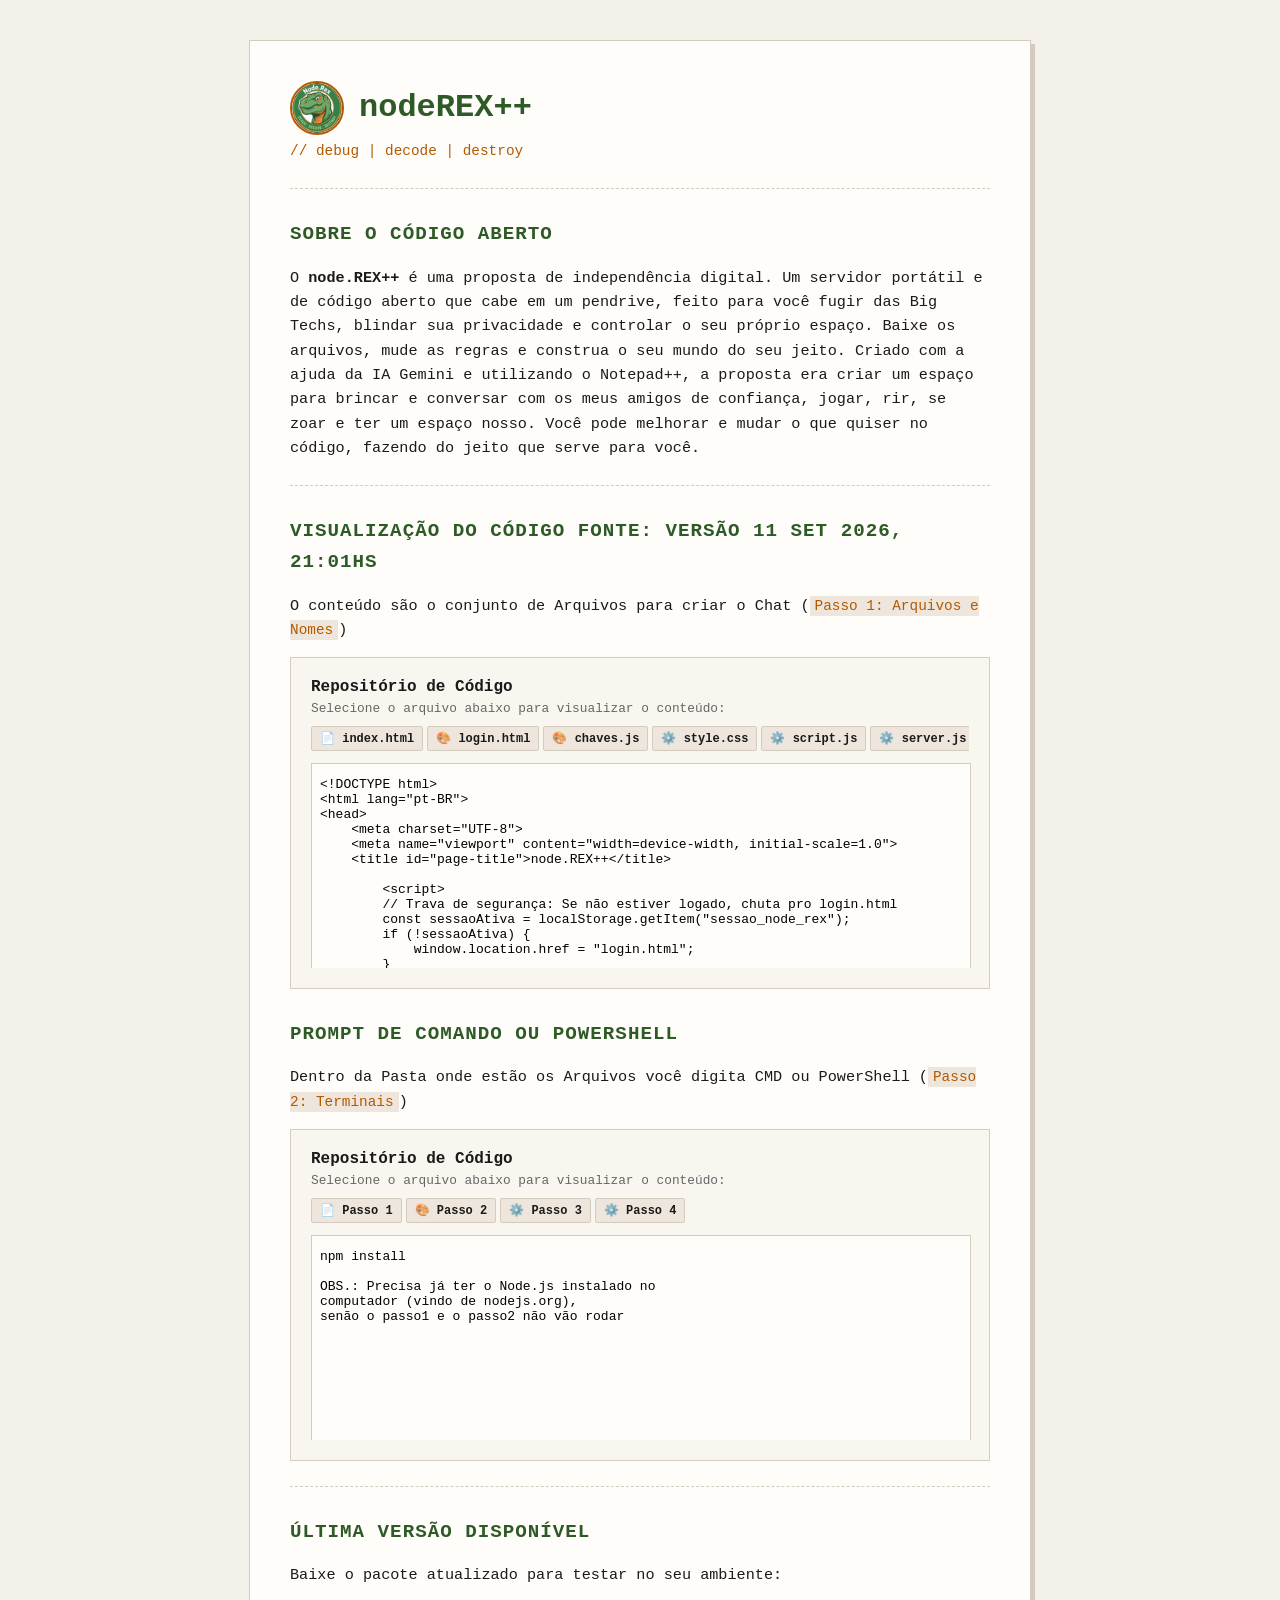
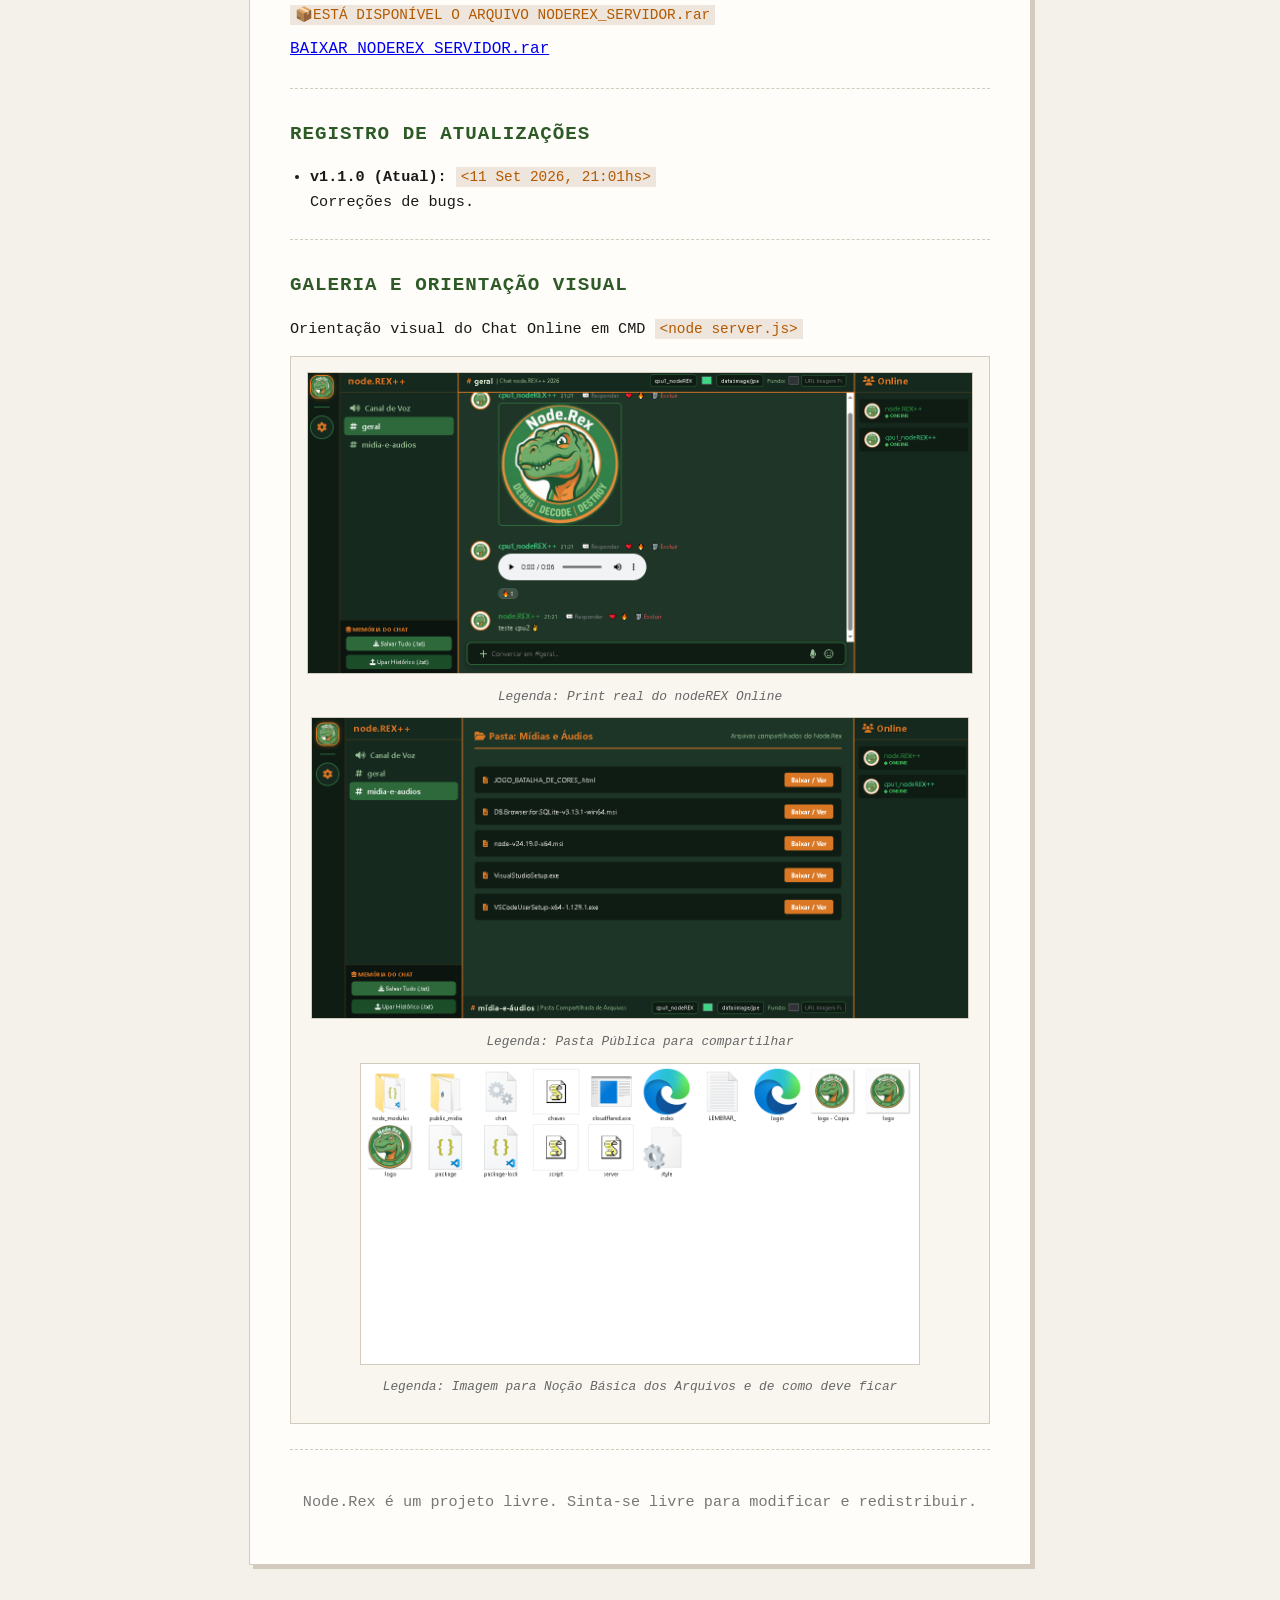
==== index.html @ f1167471 "Add files via upload" ====
<!DOCTYPE html>
<html lang="pt-BR">
<head>
    <meta charset="UTF-8">
    <meta name="viewport" content="width=device-width, initial-scale=1.0">
    <title>nodeREX++</title>
    <link rel="stylesheet" href="style.css">
</head>
<body>

    <div class="container">
        
        <!-- CABEÇALHO RÚSTICO -->
        <header>
            <div class="logo-area">
                <img src="logo.png" alt="Node.Rex Logo" class="logo-mini">
                <h1>nodeREX++</h1>
            </div>
            <p class="tagline">// debug | decode | destroy</p>
        </header>

        <hr>

        <!-- SEÇÃO: SOBRE O PROJETO -->
        <section>
            <h2>Sobre o Código Aberto</h2>
            <p>
			
			O <strong>node.REX++</strong> é uma proposta de independência digital. Um servidor portátil e de código aberto que cabe em um pendrive, 
			feito para você fugir das Big Techs, blindar sua privacidade e controlar o seu próprio espaço. Baixe os arquivos, mude as regras e construa o 
			seu mundo do seu jeito. Criado com a ajuda da IA Gemini e utilizando o Notepad++, a proposta era criar um espaço para brincar e conversar com os 
			meus amigos de confiança, jogar, rir, se zoar e ter um espaço nosso. Você pode melhorar e mudar o que quiser no código, fazendo do jeito que serve 
			para você.
			
            </p>
        </section>

        <hr>

        <!-- NOVO ESPAÇO: CHAMANDO O ARQUIVO SEPARADO DE CÓDIGO -->
        <section>
            <h2>Visualização do Código Fonte: Versão 11 Set 2026, 21:01hs</h2>
            <p>O conteúdo são o conjunto de Arquivos para criar o Chat (<code>Passo 1: Arquivos e Nomes</code>) </p>
            
            <div class="caixa-iframe-container">
                <iframe src="conteudo-codigo.html" title="Códigos do Projeto" class="iframe-codigo"></iframe>
            </div>
        </section>
		
		<section>
            <h2>Prompt de Comando ou PowerShell</h2>
            <p>Dentro da Pasta onde estão os Arquivos você digita CMD ou PowerShell (<code>Passo 2: Terminais</code>) </p>
            
            <div class="caixa-iframe-container">
                <iframe src="prompt-cmd.html" title="Códigos do Projeto" class="iframe-codigo"></iframe>
            </div>
        </section>

        <hr>

        <!-- SEÇÃO: DOWNLOAD DA VERSÃO MAIS RECENTE -->
        <section class="box-download">
            <h2>Última Versão Disponível</h2>
            <p>Baixe o pacote atualizado para testar no seu ambiente:</p>
            <p><code>📦ESTÁ DISPONÍVEL O ARQUIVO NODEREX_SERVIDOR.rar</code></p>
            <a href="NODEREX_SERVIDOR.rar" download class="btn- rustic">BAIXAR NODEREX_SERVIDOR.rar</a>
        </section>

        <hr>

        <!-- SEÇÃO: ATUALIZAÇÕES / DIÁRIO -->
        <section>
            <h2>Registro de Atualizações</h2>
            <ul>
                <li><strong>v1.1.0 (Atual):</strong> <code>&lt;11 Set 2026, 21:01hs&gt;</code> 
					<br>Correções de bugs.
				</li>
                
            </ul>
        </section>

        <hr>

        <!-- SEÇÃO: GALERIA EDUCATIVA (VISUALIZAÇÃO DE IMAGENS NA PASTA) -->
        <section>
            <h2>Galeria e Orientação Visual</h2>
            <p>Orientação visual do Chat Online em CMD <code>&lt;node server.js&gt;</code> </p>
            
            <div class="image-box">
                <img src="print1.png" alt="Exemplo visual">
                <p class="legenda">Legenda: Print real do nodeREX Online</p>
				<img src="print2.png" alt="Exemplo visual">
                <p class="legenda">Legenda: Pasta Pública para compartilhar</p>
				<img src="print3.png" alt="Exemplo visual">
                <p class="legenda">Legenda: Imagem para Noção Básica dos Arquivos e de como deve ficar</p>
            </div>
        </section>

        <hr>

        <!-- RODAPÉ -->
        <footer>
            <p>Node.Rex é um projeto livre. Sinta-se livre para modificar e redistribuir.</p>
        </footer>

    </div>

</body>
</html>
---- style.css ----
/* --- ESTILO RÚSTICO / MÍNIMO --- */
:root {
    --bg-color: #f4f1ea;        /* Tom de papel antigo / cru */
    --text-color: #1a1a1a;      /* Preto fosco para leitura */
    --accent-green: #2d5a27;    /* Verde inspirado no logo */
    --accent-orange: #b35900;   /* Laranja/terroso inspirado no logo */
    --border-color: #d3cbbd;    /* Linhas pontilhadas ou cinza-terra */
}

body {
    background-color: var(--bg-color);
    color: var(--text-color);
    font-family: monospace, monospace; /* Estilo terminal / código */
    line-height: 1.6;
    margin: 0;
    padding: 40px 20px;
}

.container {
    max-width: 700px;
    margin: 0 auto;
    background: #fffdf9;
    padding: 40px;
    border: 1px solid var(--border-color);
    box-shadow: 4px 4px 0px var(--border-color);
}

header {
    text-align: left;
}

.logo-area {
    display: flex;
    align-items: center;
    gap: 15px;
}

.logo-mini {
    width: 50px;
    height: 50px;
    border-radius: 50%;
    border: 2px solid var(--accent-orange);
    object-fit: cover;
}

h1 {
    font-size: 2rem;
    color: var(--accent-green);
    margin: 0;
}

.tagline {
    font-size: 0.9rem;
    color: var(--accent-orange);
    margin-top: 5px;
}

h2 {
    font-size: 1.2rem;
    color: var(--accent-green);
    margin-top: 30px;
    text-transform: uppercase;
    letter-spacing: 1px;
}

p, li {
    font-size: 0.95rem;
    margin-bottom: 10px;
}

ul {
    padding-left: 20px;
}

hr {
    border: none;
    border-top: 1px dashed var(--border-color);
    margin: 25px 0;
}

code {
    background: #eee6dc;
    padding: 2px 5px;
    font-size: 0.9rem;
    color: var(--accent-orange);
}

/* Botão rústico */
.btn- rustic, a.btn- rustic {
    display: inline-block;
    background-color: var(--accent-green);
    color: #fff;
    padding: 10px 15px;
    text-decoration: none;
    font-weight: bold;
    border: 2px solid #1a1a1a;
    margin-top: 10px;
    box-shadow: 2px 2px 0px #1a1a1a;
}

.btn- rustic:hover {
    background-color: var(--accent-orange);
}

/* Caixa de imagem rústica */
.image-box {
    border: 1px solid var(--border-color);
    padding: 15px;
    background: #f9f6f0;
    text-align: center;
    margin-top: 15px;
}

.image-box img {
    max-width: 100%;
    max-height: 300px;
    border: 1px solid var(--border-color);
    display: block;
    margin: 0 auto 10px auto;
}

.legenda {
    font-size: 0.8rem;
    color: #666;
    font-style: italic;
}

footer {
    text-align: center;
    font-size: 0.8rem;
    color: #777;
    margin-top: 40px;
}

/* --- ESTILO PARA A CAIXA DO ARQUIVO EXTERNO --- */
.caixa-iframe-container {
    margin-top: 15px;
    border: 1px solid var(--border-color);
    background: #f9f6f0;
    padding: 10px;
}

.iframe-codigo {
    width: 100%;
    height: 300px;
    border: none;
    background: transparent;
}
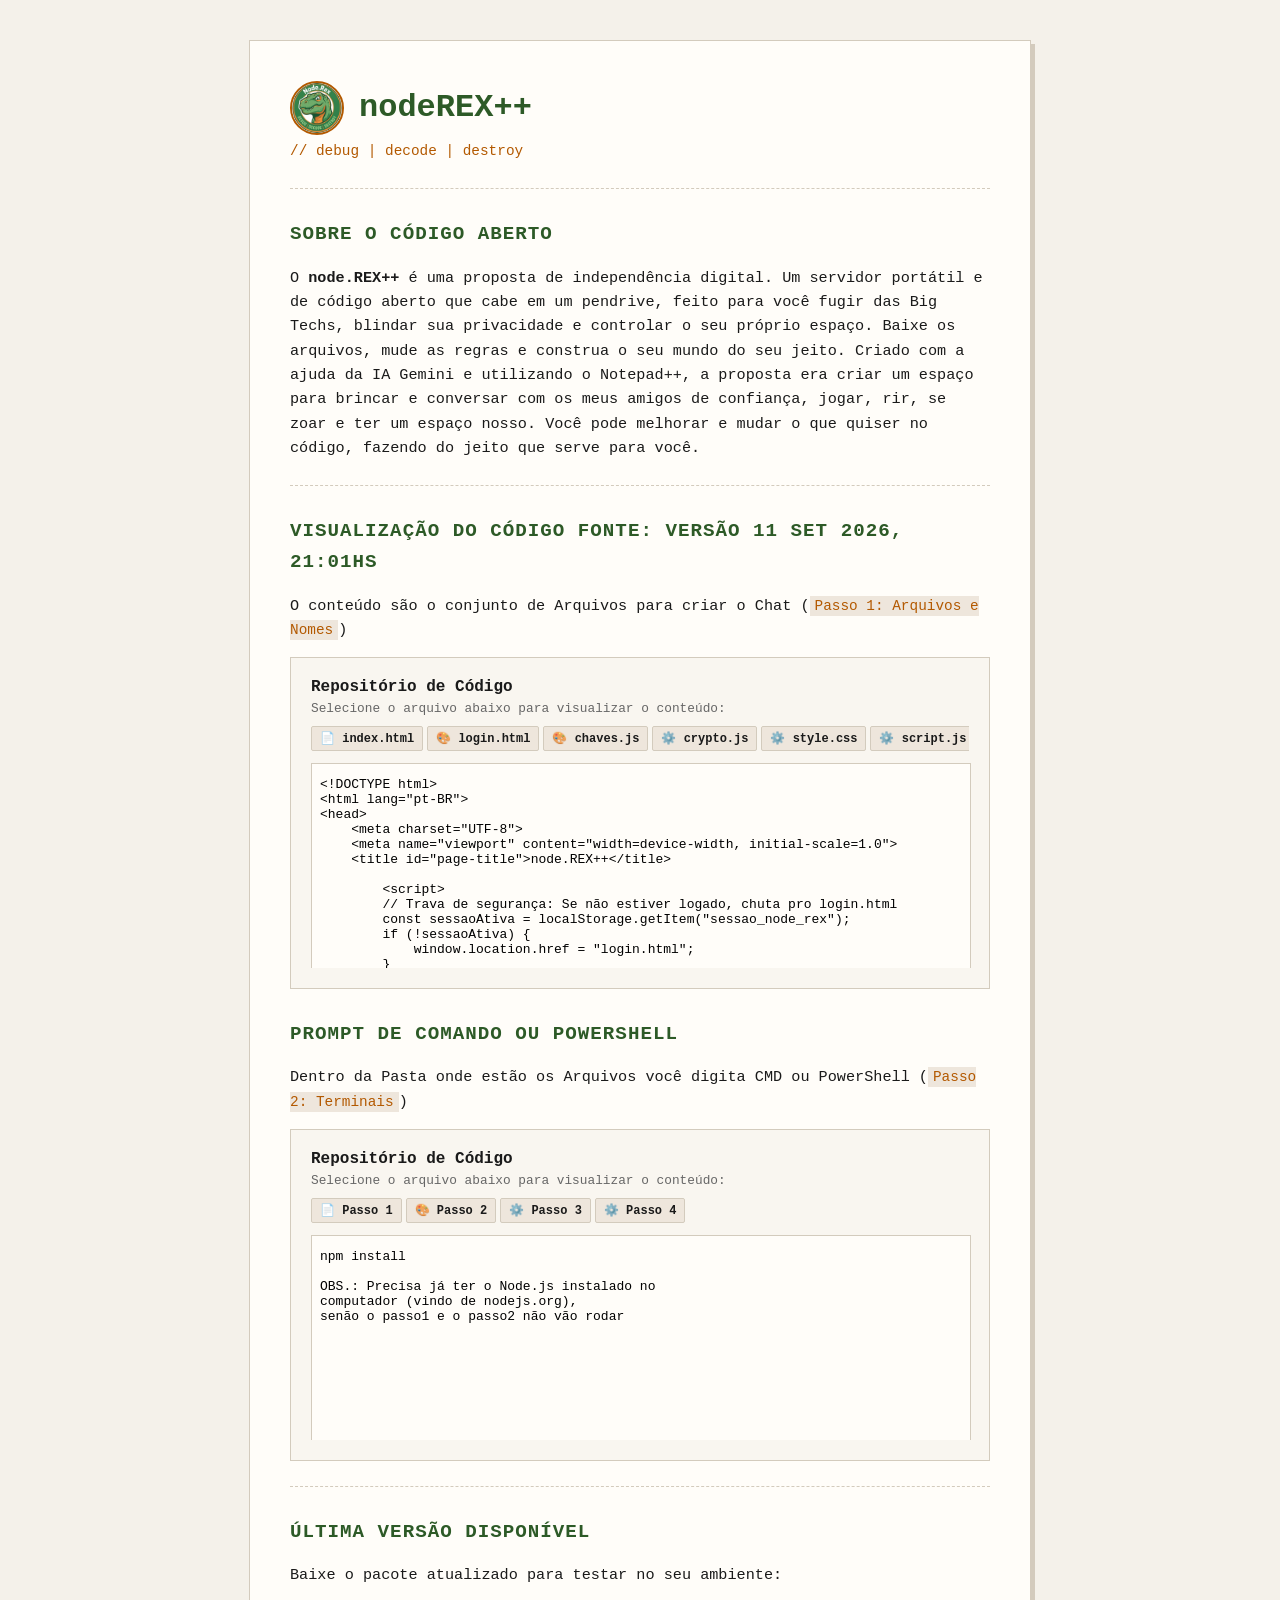
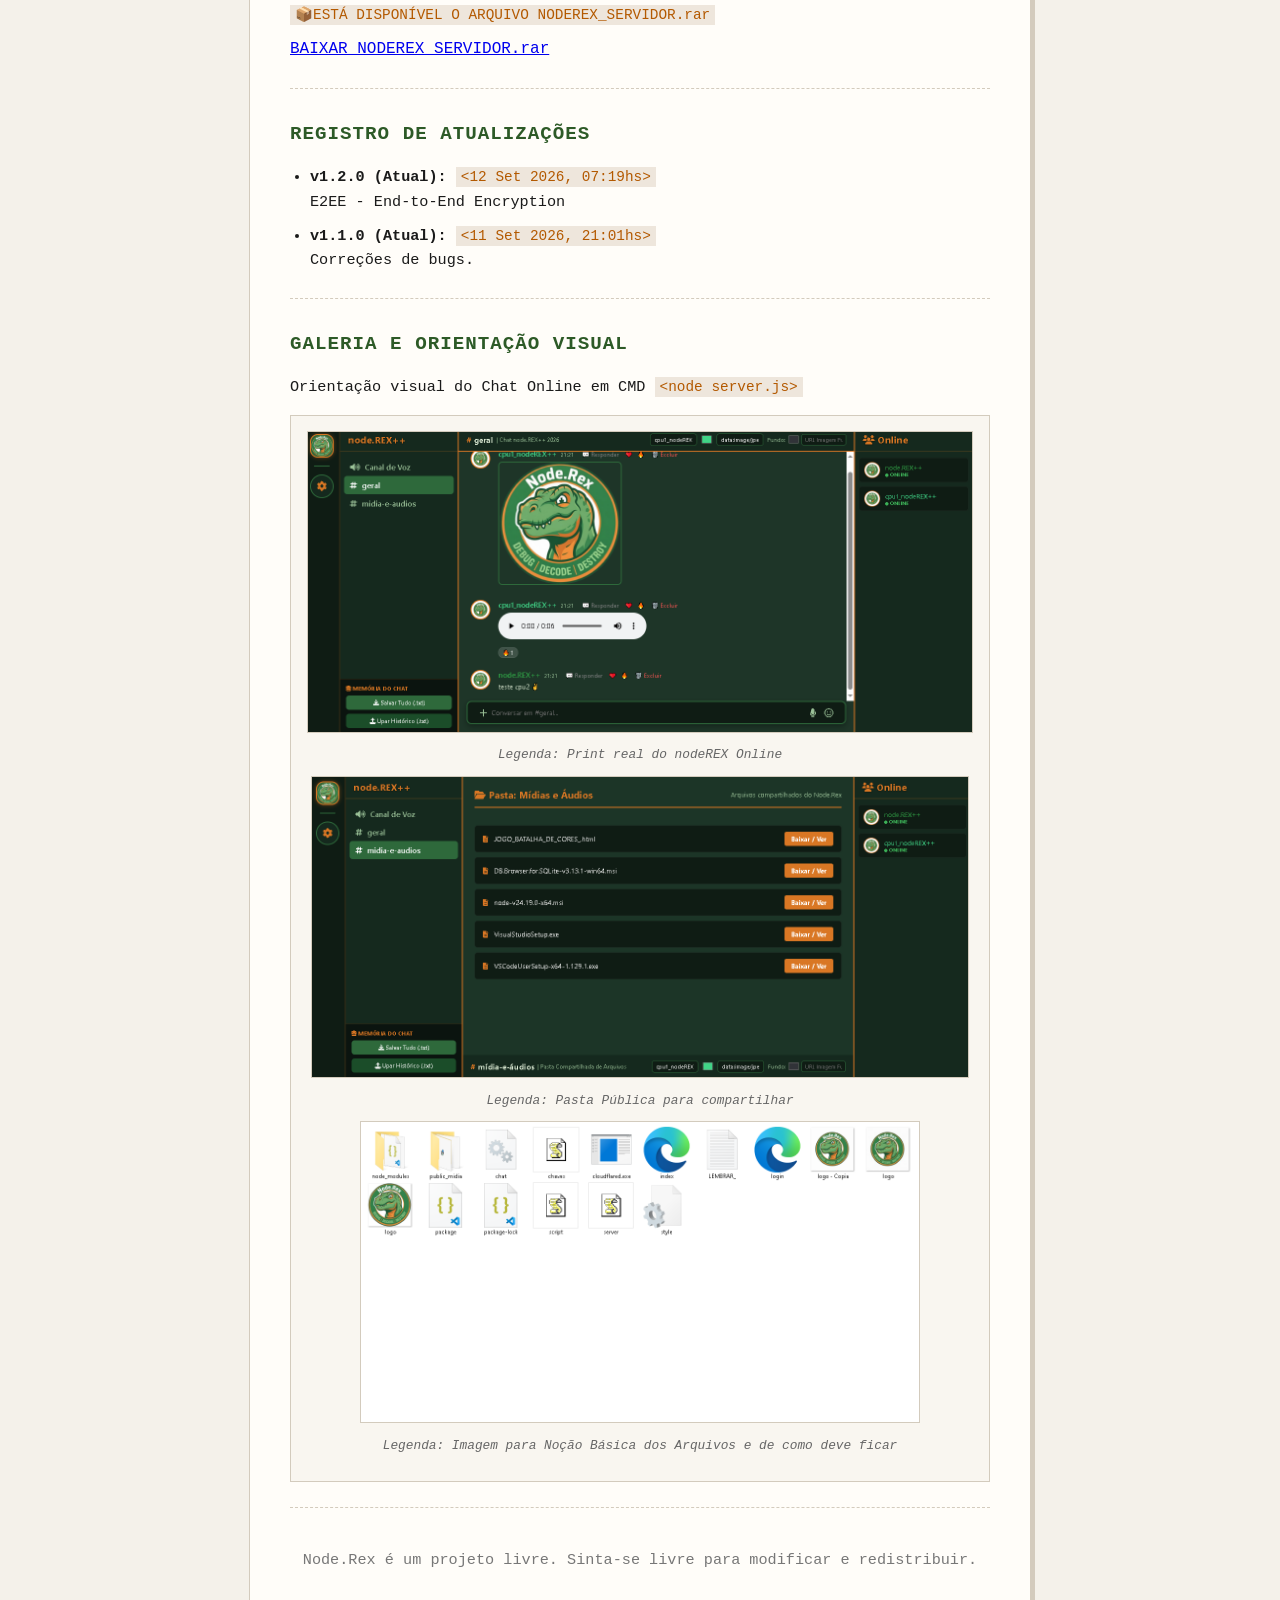
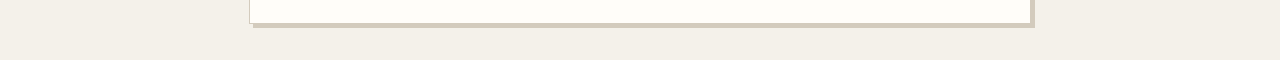
==== commit 22671ad1: "Add files via upload" ====
--- a/index.html
+++ b/index.html
@@ -72,6 +72,10 @@
         <section>
             <h2>Registro de Atualizações</h2>
             <ul>
+				<li><strong>v1.2.0 (Atual):</strong> <code>&lt;12 Set 2026, 07:19hs&gt;</code> 
+					<br>E2EE - End-to-End Encryption
+				</li>
+				
                 <li><strong>v1.1.0 (Atual):</strong> <code>&lt;11 Set 2026, 21:01hs&gt;</code> 
 					<br>Correções de bugs.
 				</li>
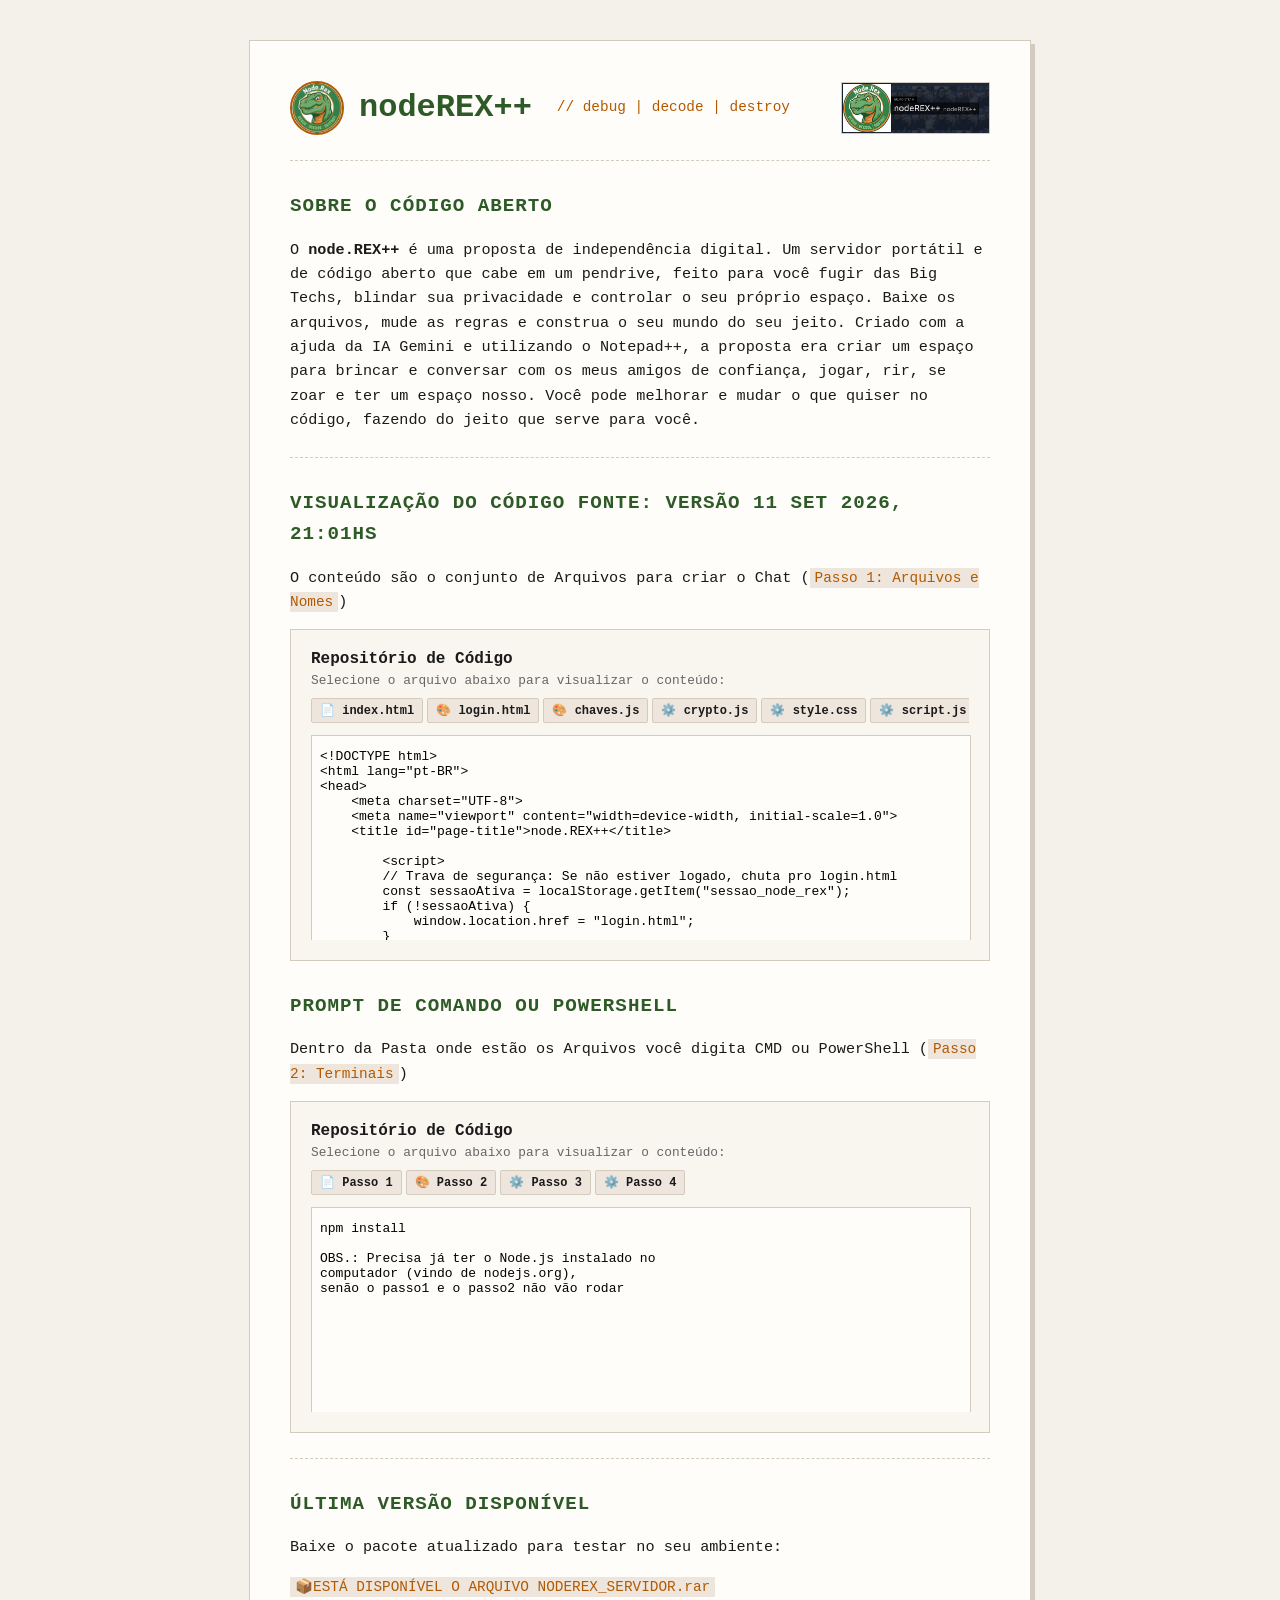
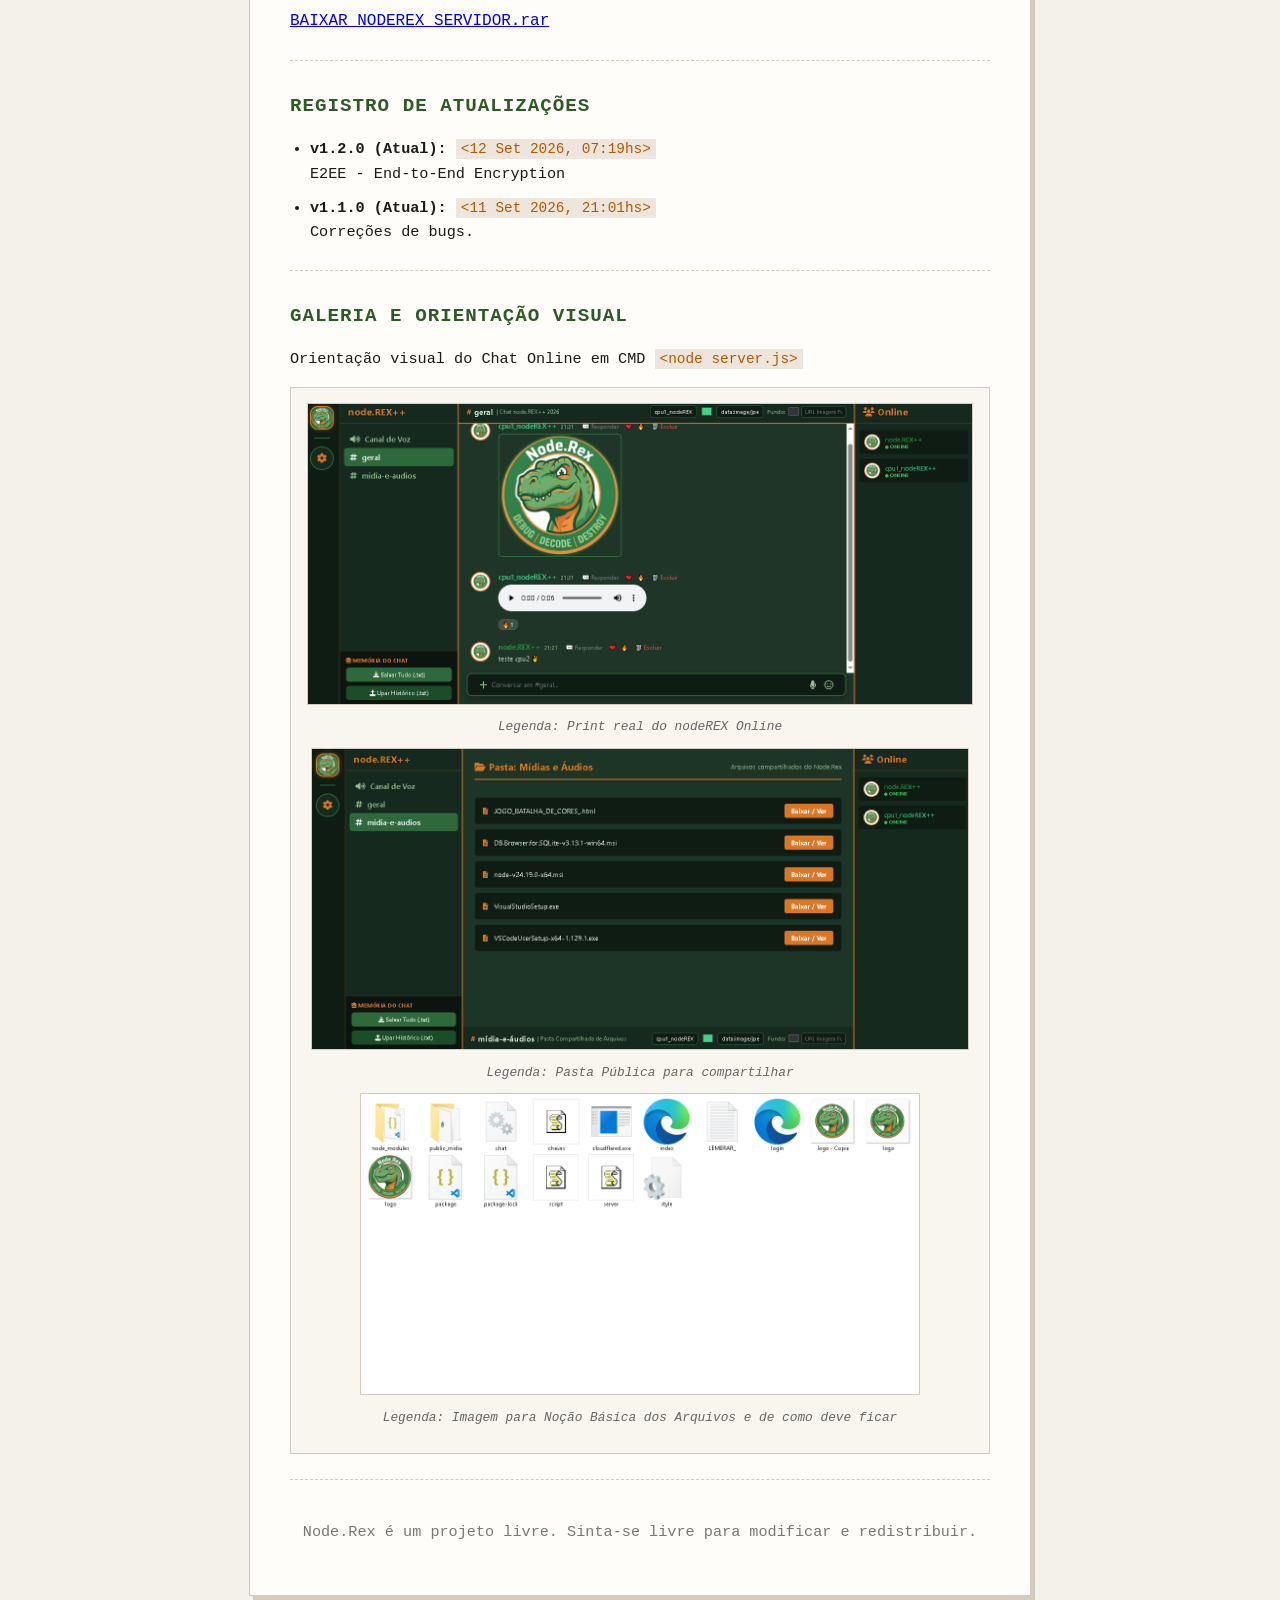
==== commit 484d7866: "Add files via upload" ====
--- a/index.html
+++ b/index.html
@@ -11,12 +11,18 @@
     <div class="container">
         
         <!-- CABEÇALHO RÚSTICO -->
-        <header>
+        <header style="display: flex; justify-content: space-between; align-items: center; flex-wrap: wrap; gap: 10px;">
             <div class="logo-area">
                 <img src="logo.png" alt="Node.Rex Logo" class="logo-mini">
                 <h1>nodeREX++</h1>
+                <p class="tagline" style="margin: 0; margin-left: 10px;">// debug | decode | destroy</p>
             </div>
-            <p class="tagline">// debug | decode | destroy</p>
+            <!-- Imagem clicável da Steam alinhada à direita -->
+            <div>
+                <a href="https://steamcommunity.com/groups/nodeREX" target="_blank">
+                    <img src="comunidadeSteam.png" alt="Grupo Steam" style="height: 50px; border: 1px solid var(--border-color); display: block;">
+                </a>
+            </div>
         </header>
 
         <hr>
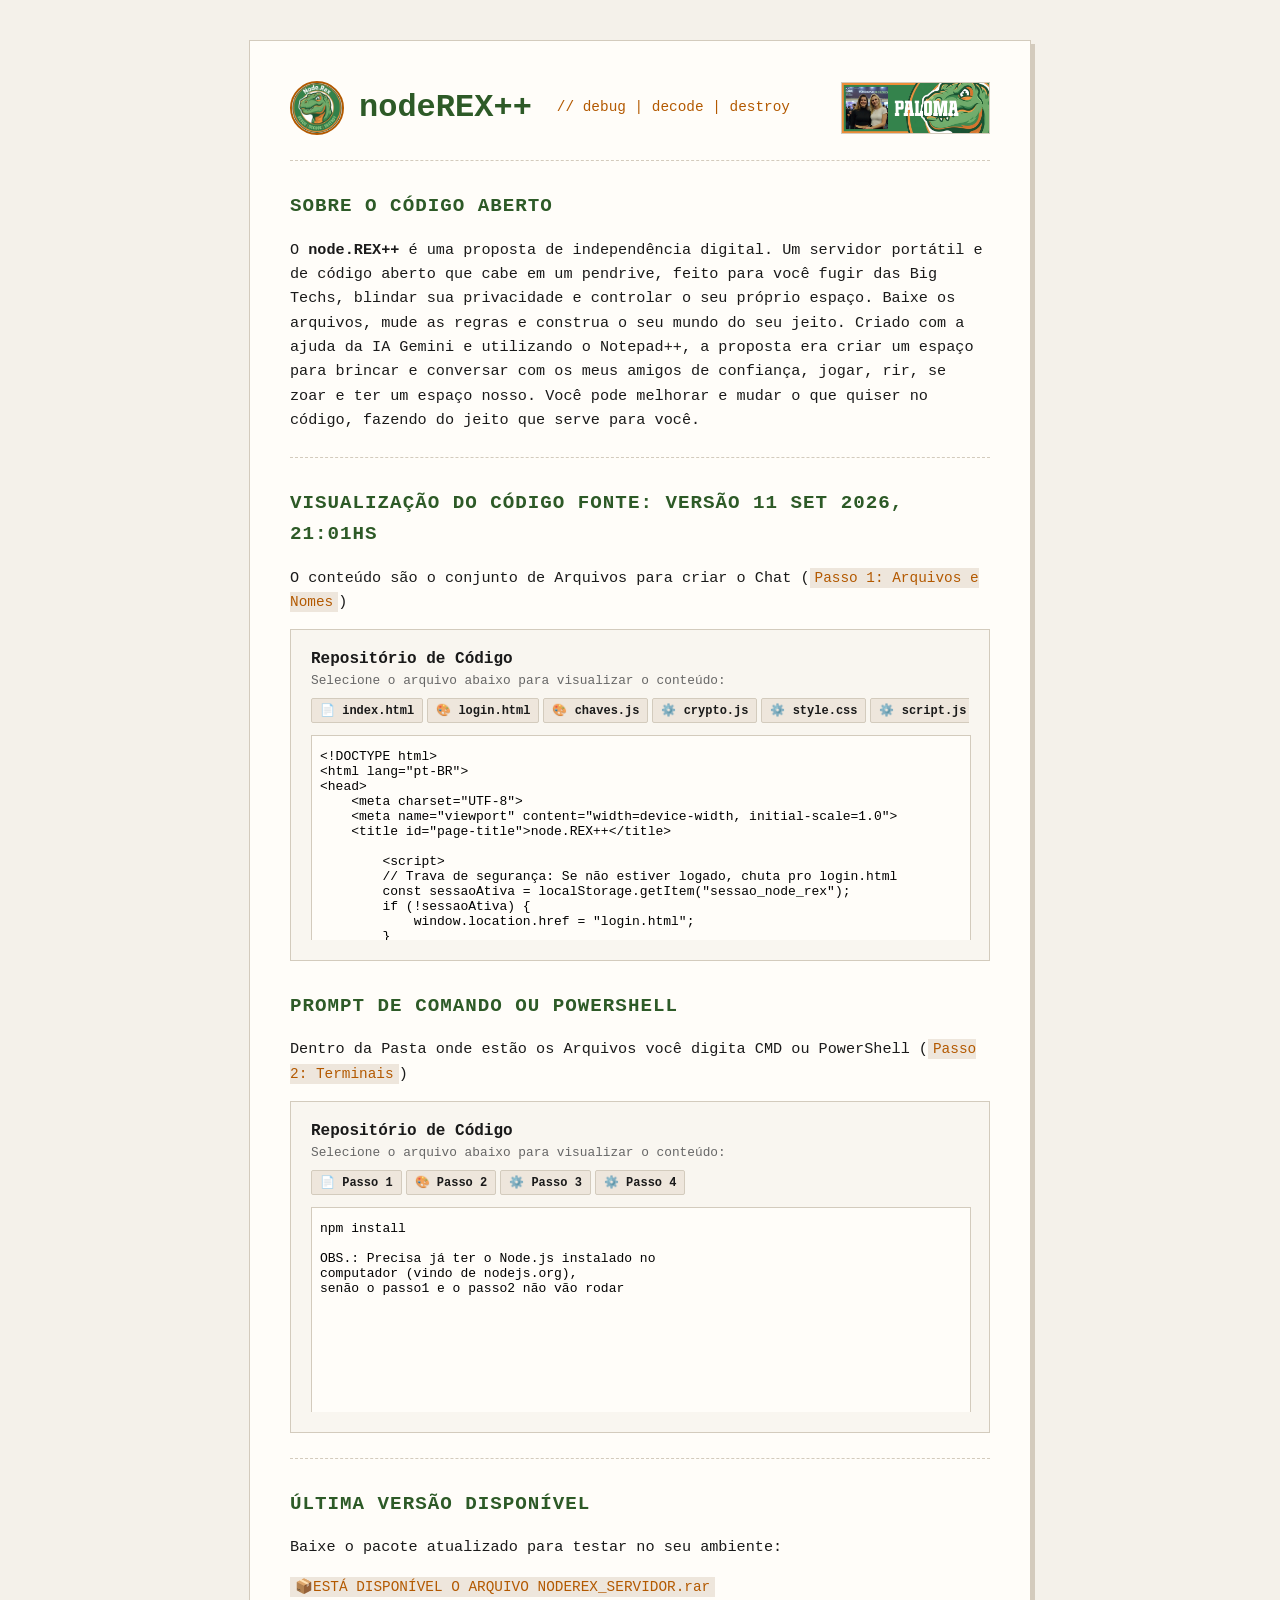
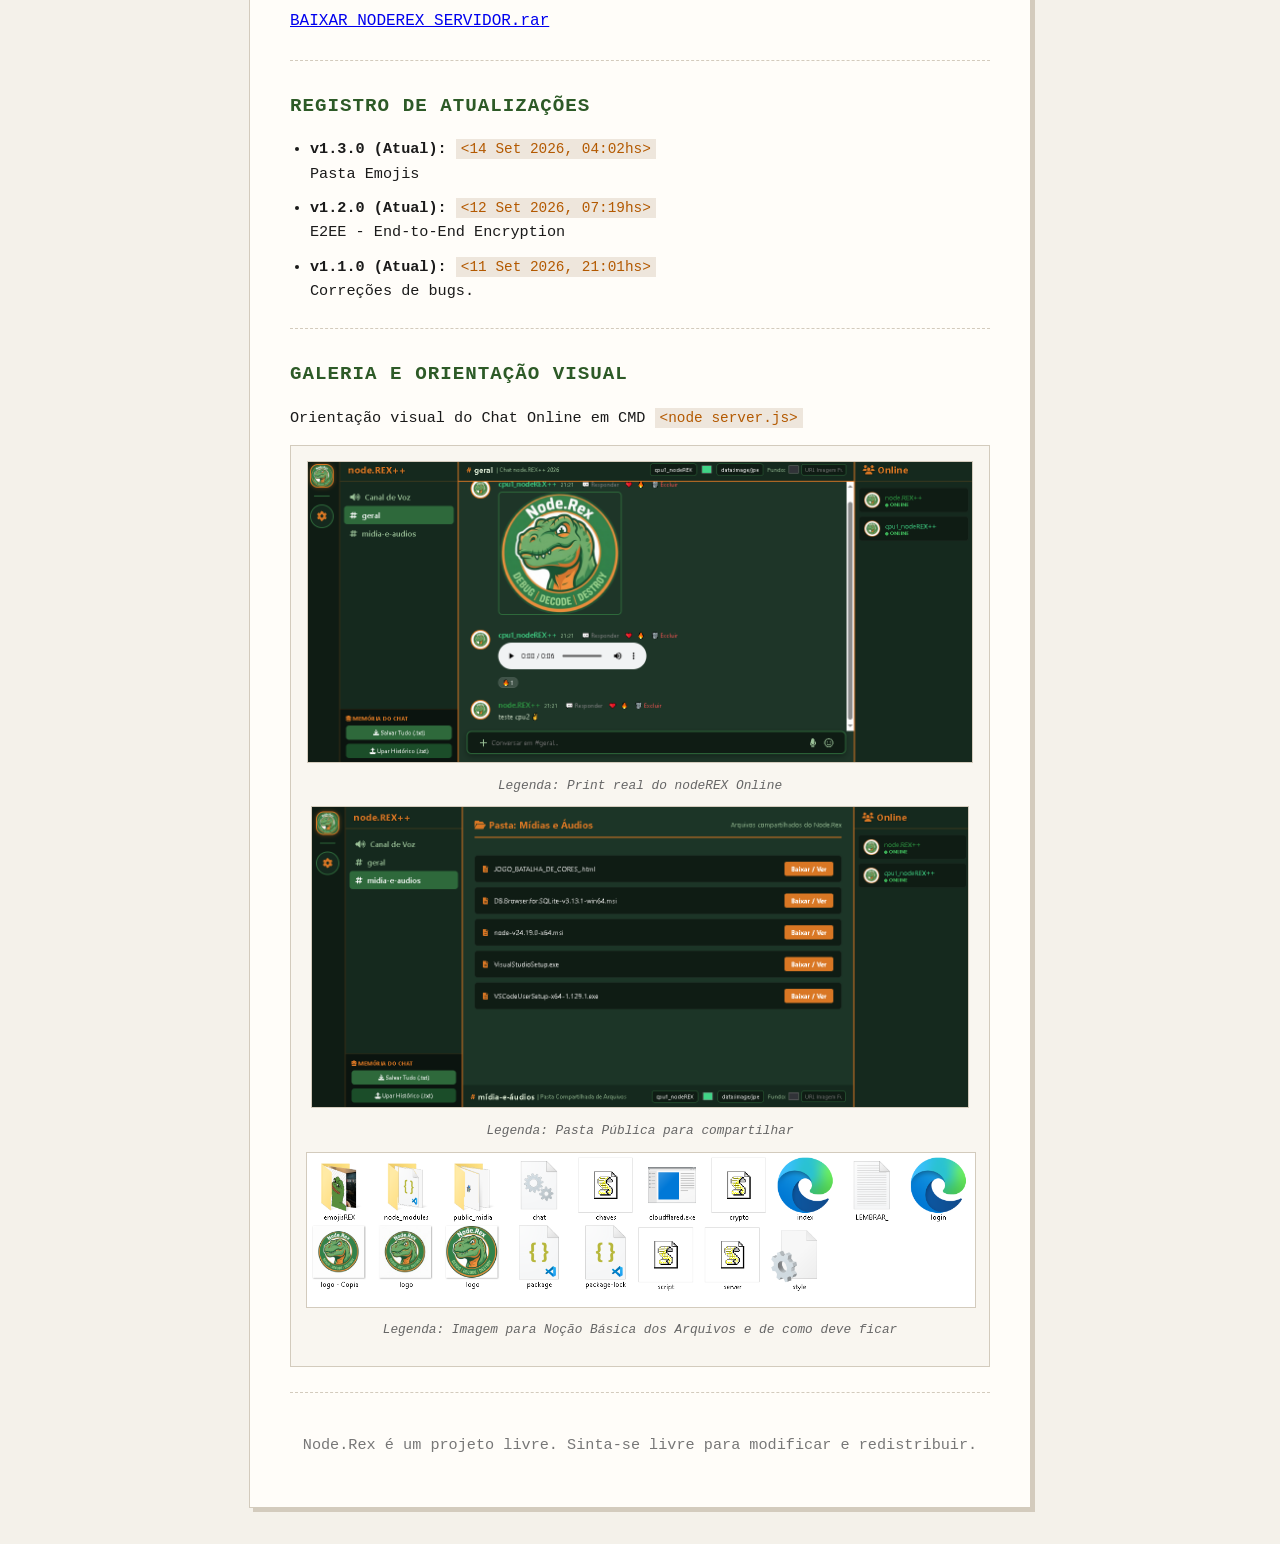
==== commit fc1c6b6c: "Add files via upload" ====
--- a/index.html
+++ b/index.html
@@ -19,7 +19,7 @@
             </div>
             <!-- Imagem clicável da Steam alinhada à direita -->
             <div>
-                <a href="https://steamcommunity.com/groups/nodeREX" target="_blank">
+                <a href="https://steamcommunity.com/id/avyrag/" target="_blank">
                     <img src="comunidadeSteam.png" alt="Grupo Steam" style="height: 50px; border: 1px solid var(--border-color); display: block;">
                 </a>
             </div>
@@ -78,6 +78,10 @@
         <section>
             <h2>Registro de Atualizações</h2>
             <ul>
+				<li><strong>v1.3.0 (Atual):</strong> <code>&lt;14 Set 2026, 04:02hs&gt;</code> 
+					<br>Pasta Emojis
+				</li>
+				
 				<li><strong>v1.2.0 (Atual):</strong> <code>&lt;12 Set 2026, 07:19hs&gt;</code> 
 					<br>E2EE - End-to-End Encryption
 				</li>
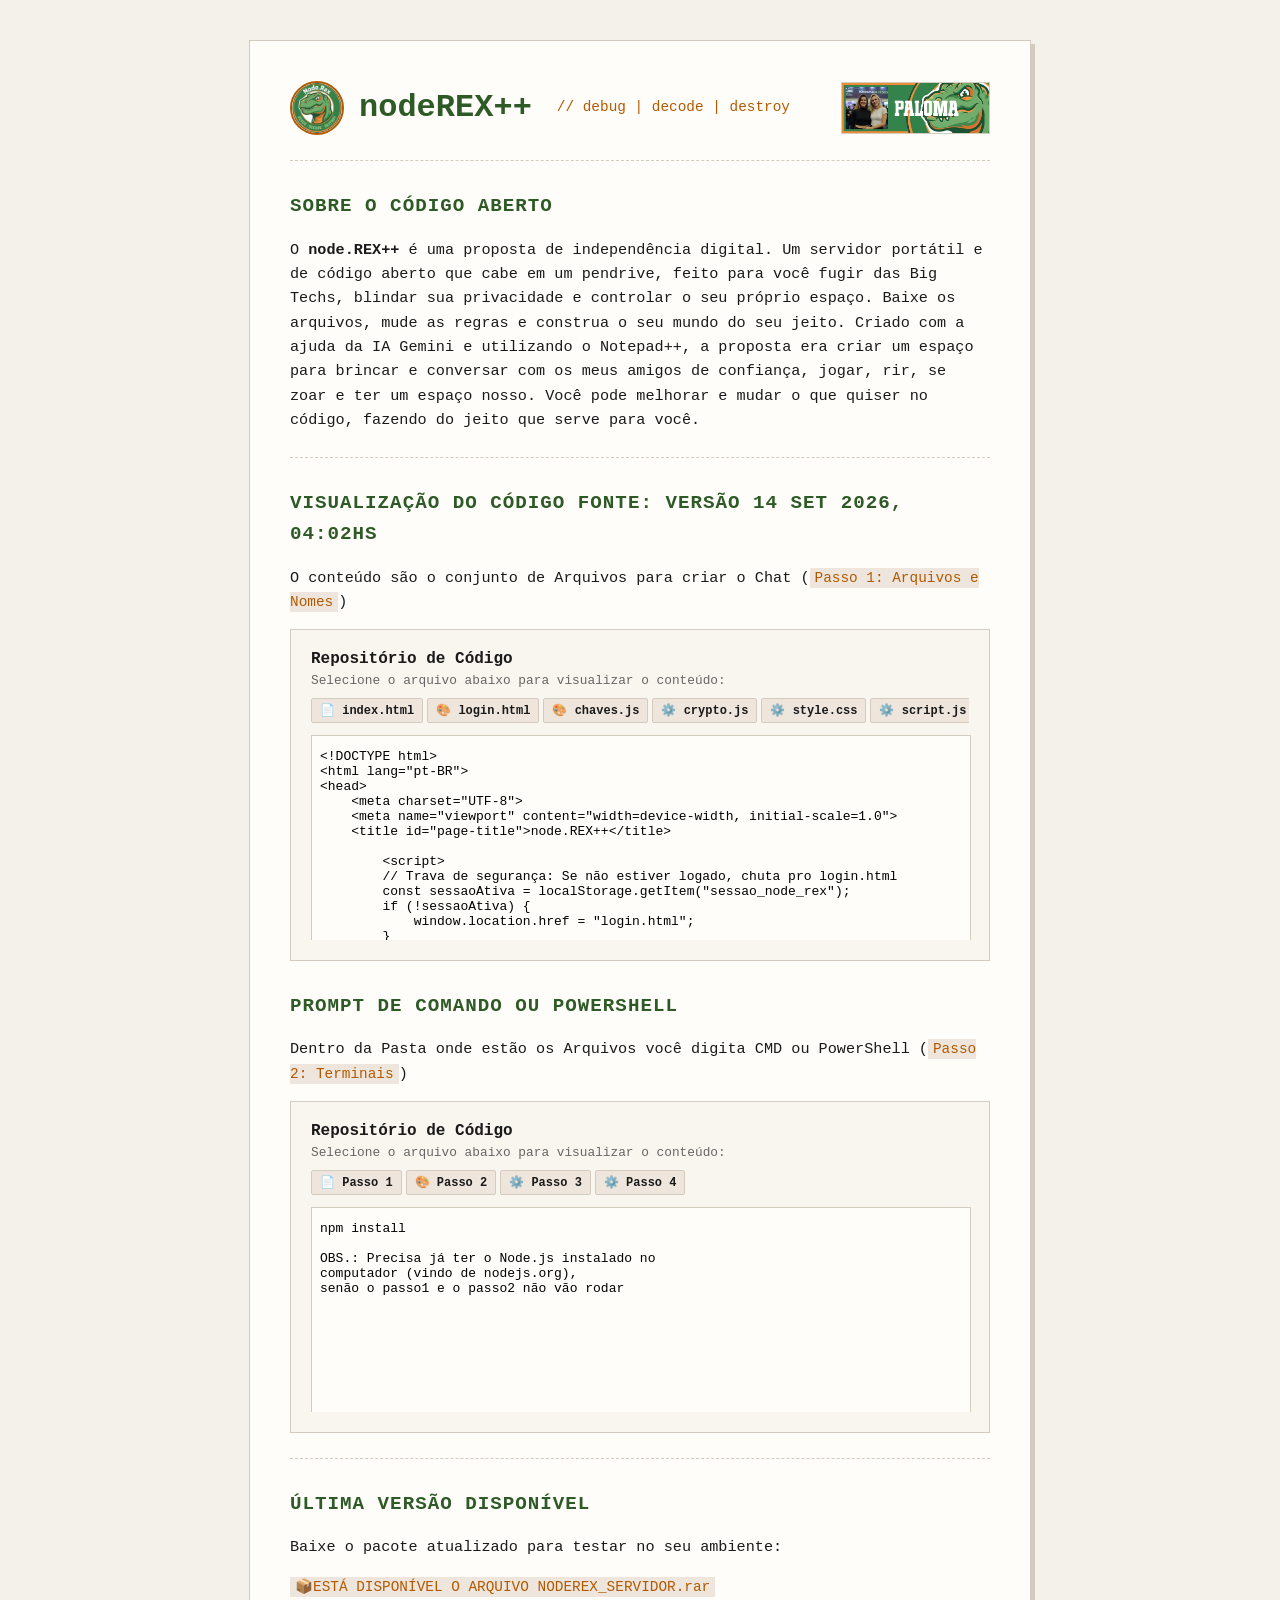
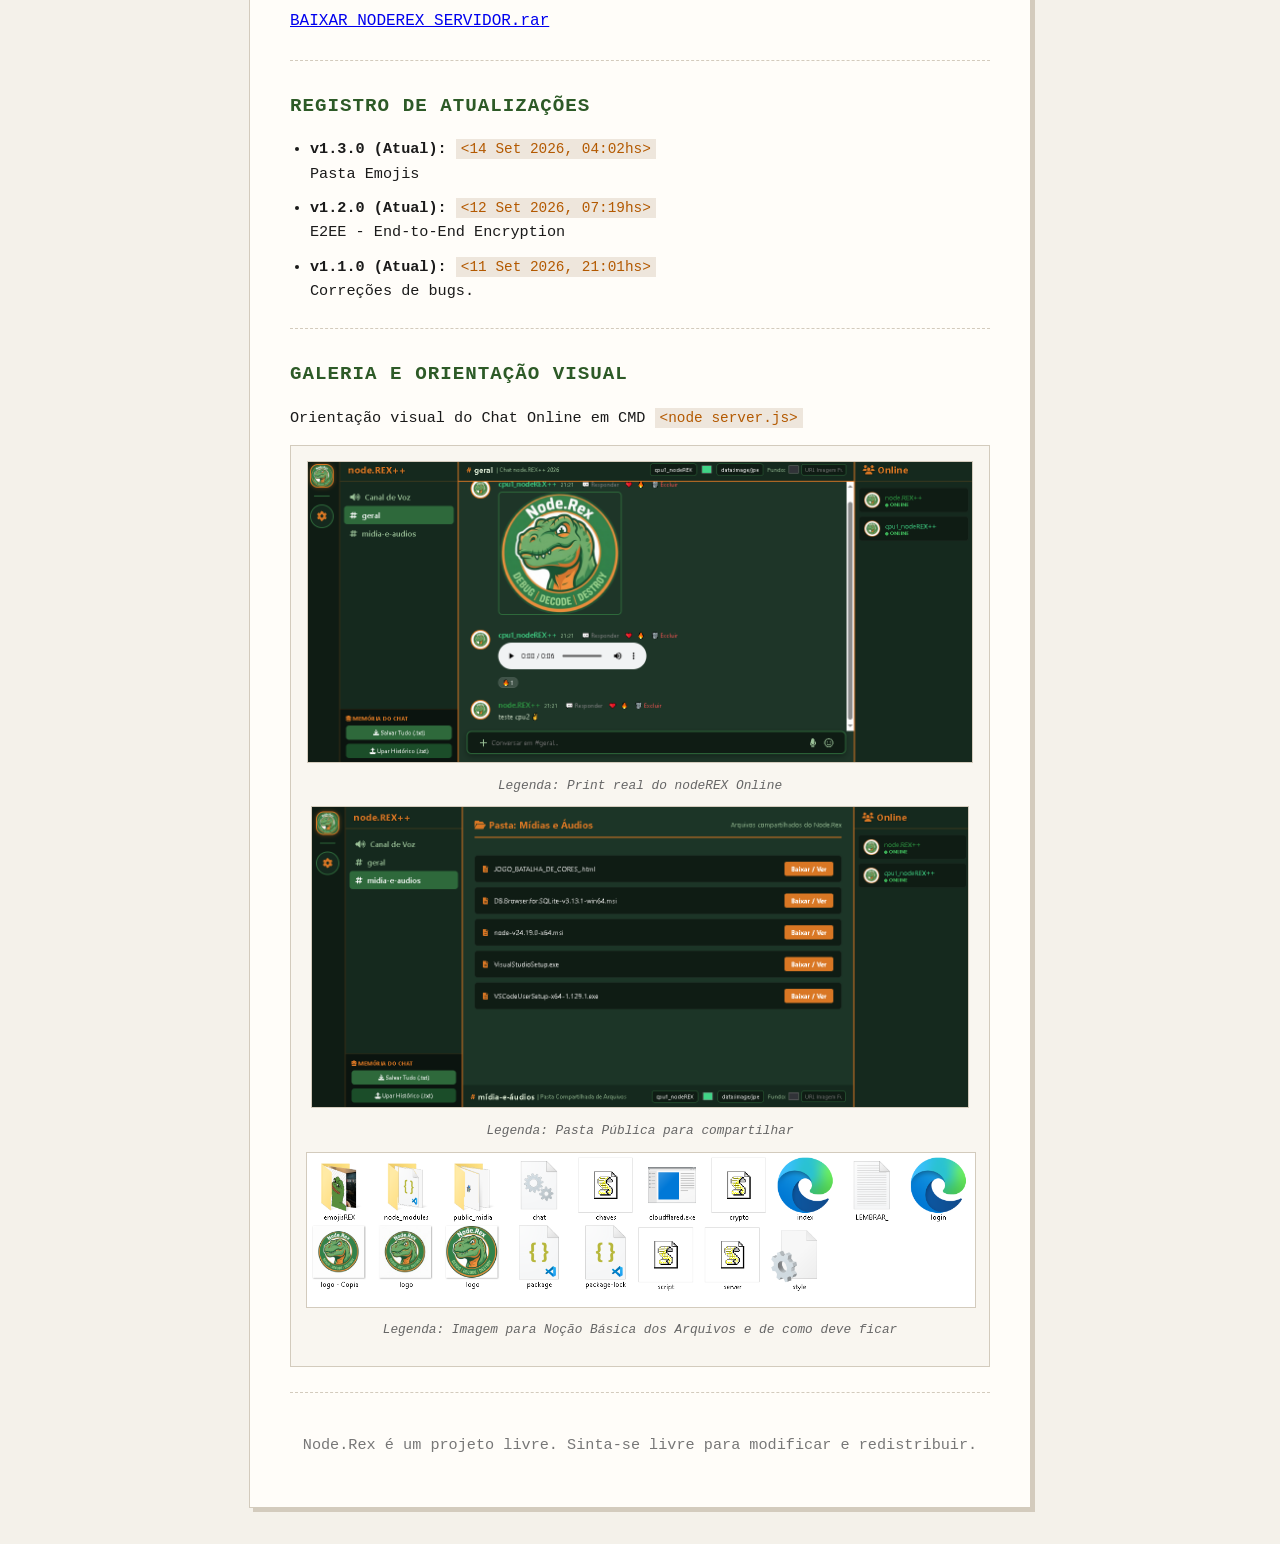
==== commit 2621c8bf: "Add files via upload" ====
--- a/index.html
+++ b/index.html
@@ -45,7 +45,7 @@
 
         <!-- NOVO ESPAÇO: CHAMANDO O ARQUIVO SEPARADO DE CÓDIGO -->
         <section>
-            <h2>Visualização do Código Fonte: Versão 11 Set 2026, 21:01hs</h2>
+            <h2>Visualização do Código Fonte: Versão 14 Set 2026, 04:02hs</h2>
             <p>O conteúdo são o conjunto de Arquivos para criar o Chat (<code>Passo 1: Arquivos e Nomes</code>) </p>
             
             <div class="caixa-iframe-container">
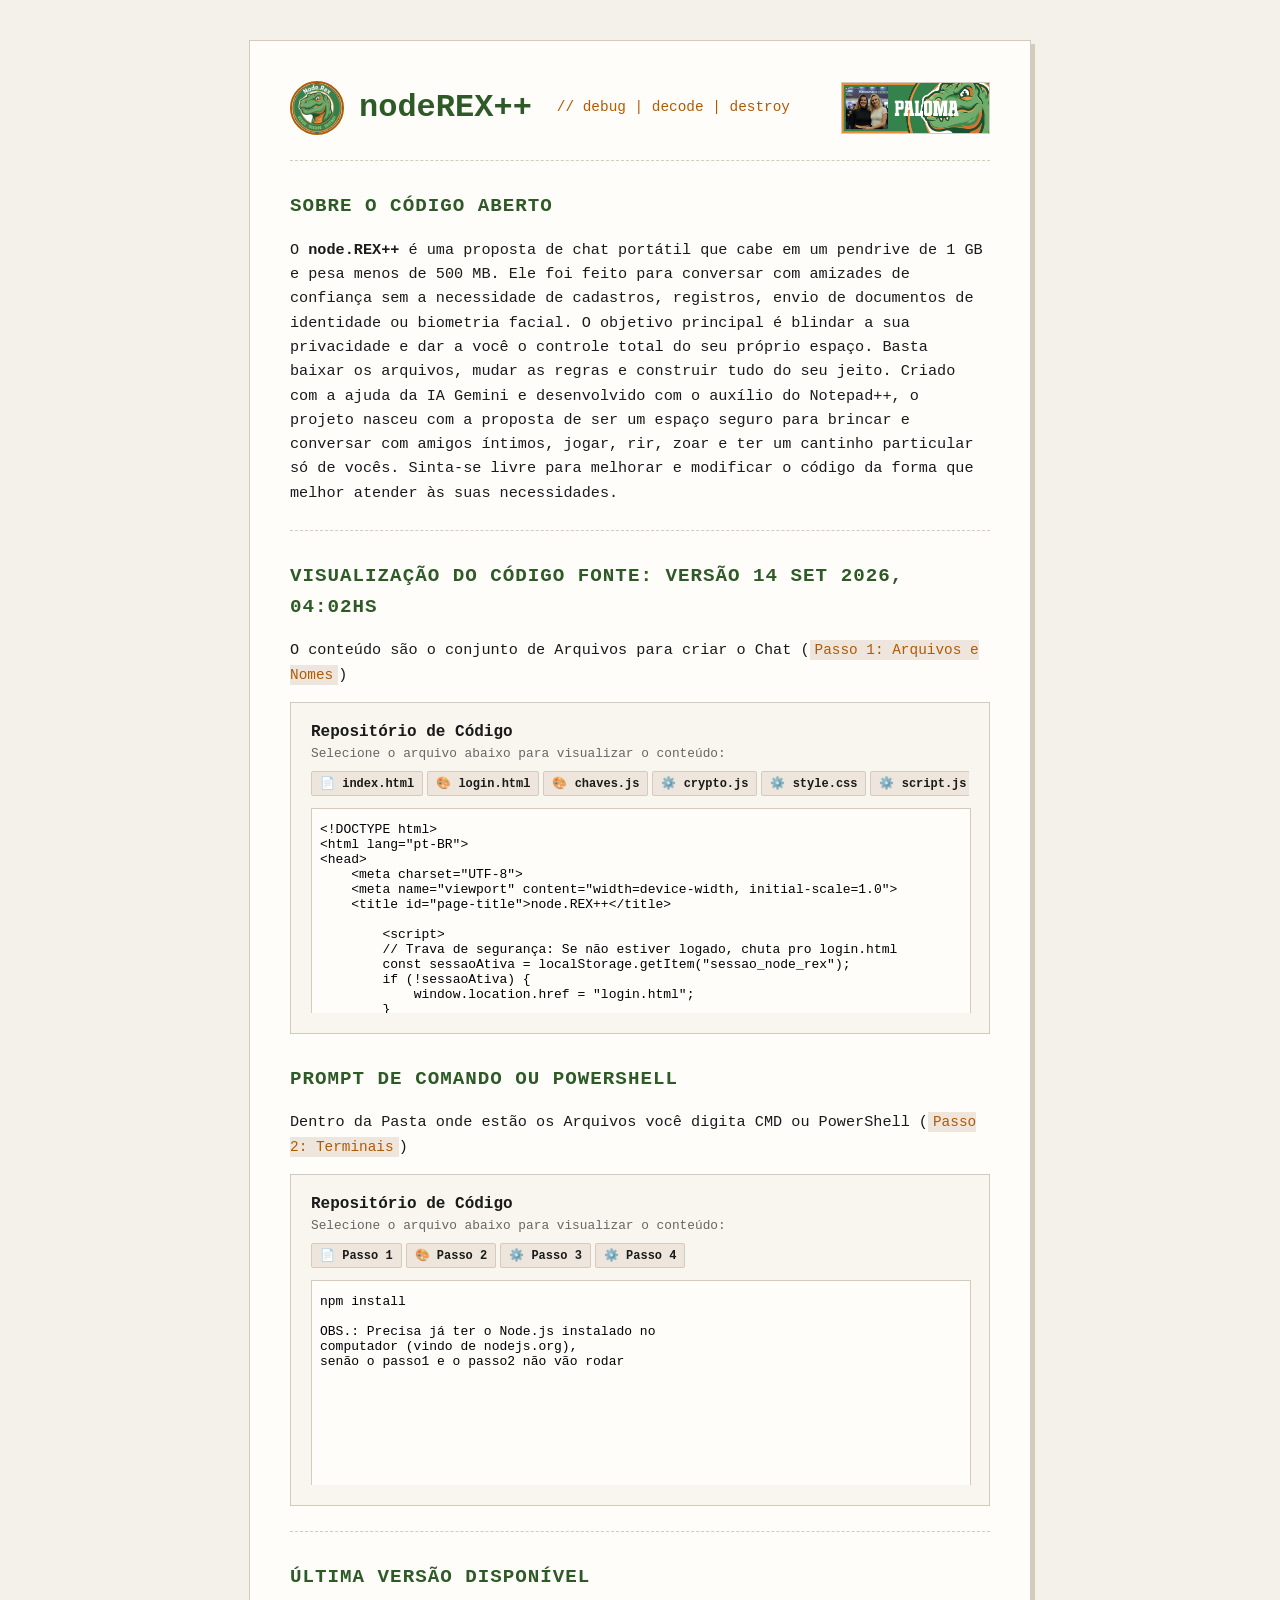
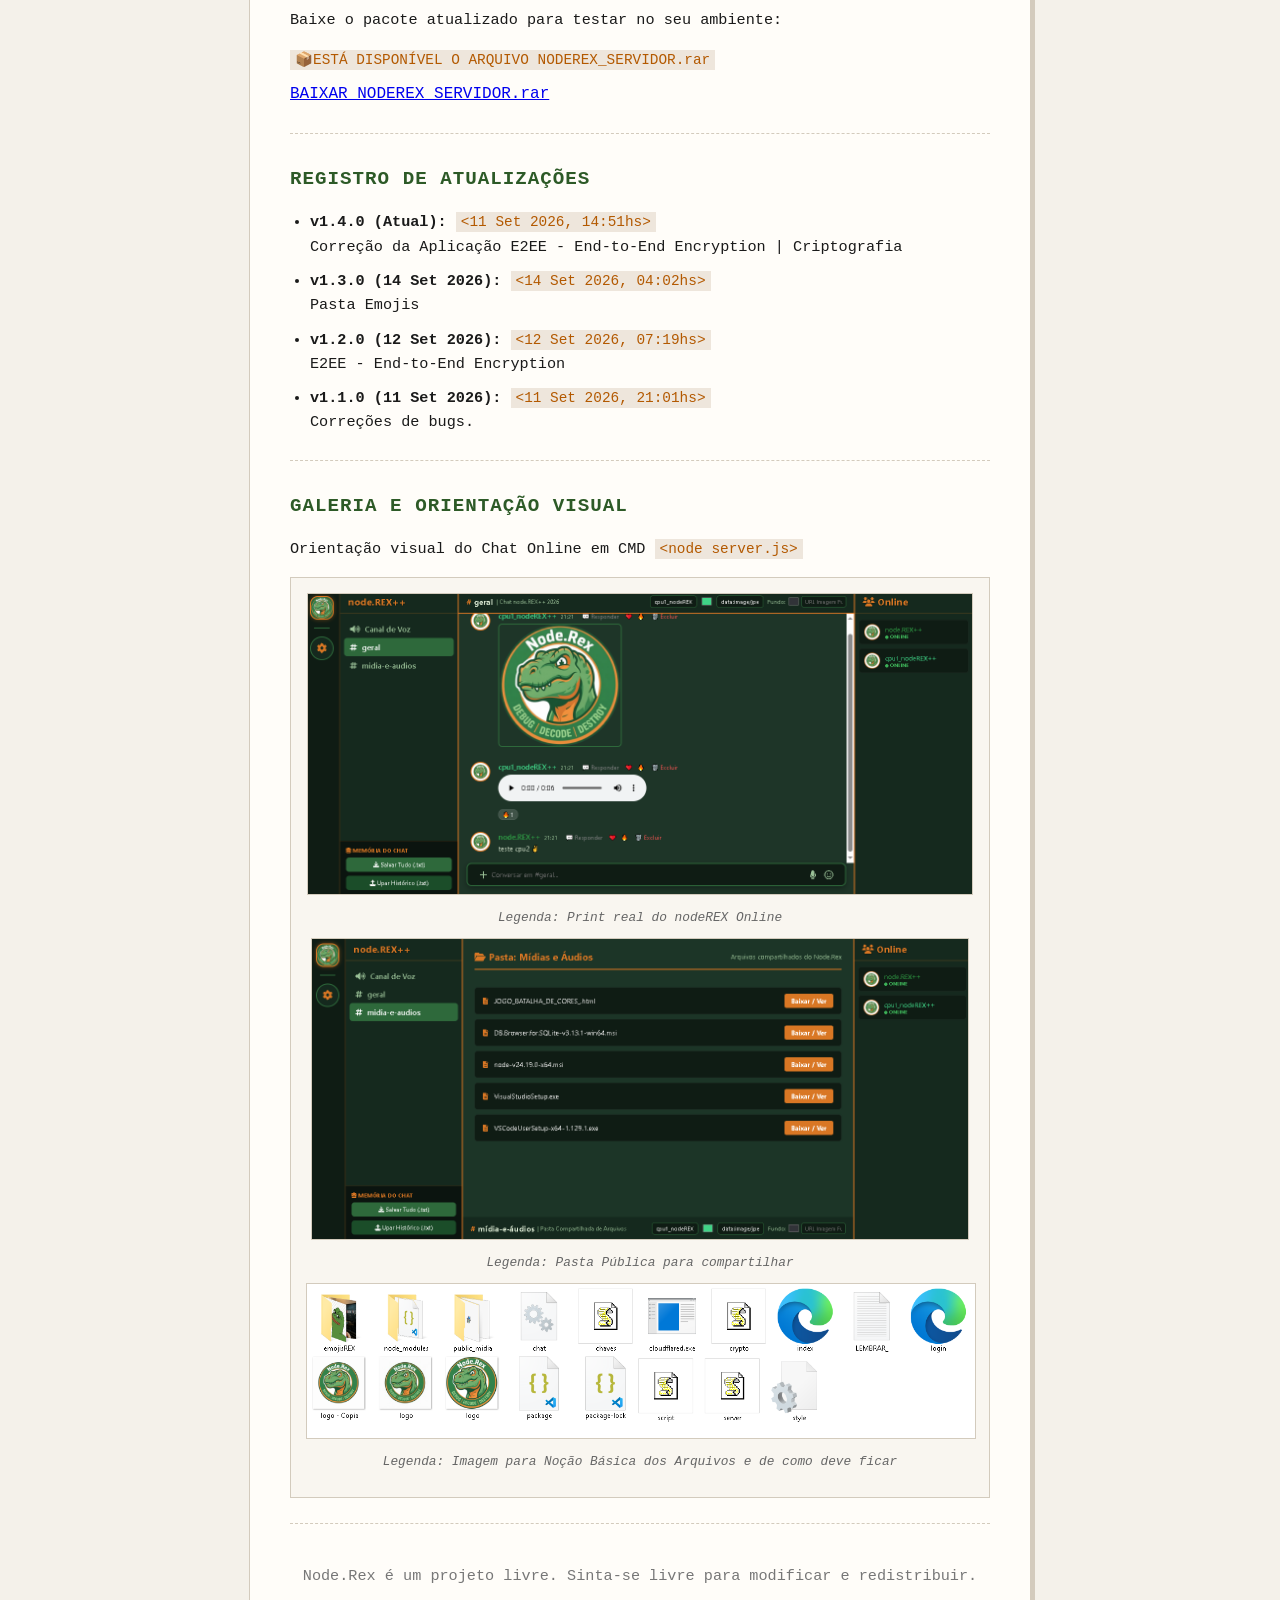
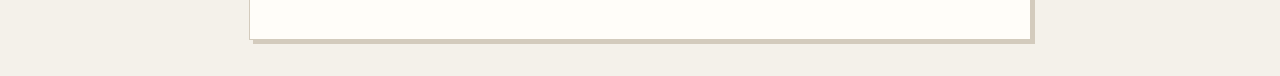
==== commit 3f01a808: "Add files via upload" ====
--- a/index.html
+++ b/index.html
@@ -32,11 +32,15 @@
             <h2>Sobre o Código Aberto</h2>
             <p>
 			
-			O <strong>node.REX++</strong> é uma proposta de independência digital. Um servidor portátil e de código aberto que cabe em um pendrive, 
-			feito para você fugir das Big Techs, blindar sua privacidade e controlar o seu próprio espaço. Baixe os arquivos, mude as regras e construa o 
-			seu mundo do seu jeito. Criado com a ajuda da IA Gemini e utilizando o Notepad++, a proposta era criar um espaço para brincar e conversar com os 
-			meus amigos de confiança, jogar, rir, se zoar e ter um espaço nosso. Você pode melhorar e mudar o que quiser no código, fazendo do jeito que serve 
-			para você.
+			O <strong>node.REX++</strong> é uma proposta de chat portátil que cabe em um pendrive de 1 GB e pesa menos de 500 MB. Ele foi feito para conversar com amizades 
+			de confiança sem a necessidade de cadastros, registros, envio de documentos de identidade ou biometria facial.
+			
+			O objetivo principal é blindar a sua privacidade e dar a você o controle total do seu próprio espaço. Basta baixar os arquivos, mudar as regras e construir tudo 
+			do seu jeito.
+
+			Criado com a ajuda da IA Gemini e desenvolvido com o auxílio do Notepad++, o projeto nasceu com a proposta de ser um espaço seguro para brincar e conversar com 
+			amigos íntimos, jogar, rir, zoar e ter um cantinho particular só de vocês. Sinta-se livre para melhorar e modificar o código da forma que melhor atender às suas 
+			necessidades.
 			
             </p>
         </section>
@@ -78,15 +82,18 @@
         <section>
             <h2>Registro de Atualizações</h2>
             <ul>
-				<li><strong>v1.3.0 (Atual):</strong> <code>&lt;14 Set 2026, 04:02hs&gt;</code> 
+				<li><strong>v1.4.0 (Atual):</strong> <code>&lt;11 Set 2026, 14:51hs&gt;</code> 
+					<br>Correção da Aplicação E2EE - End-to-End Encryption | Criptografia
+				</li>
+				<li><strong>v1.3.0 (14 Set 2026):</strong> <code>&lt;14 Set 2026, 04:02hs&gt;</code> 
 					<br>Pasta Emojis
 				</li>
 				
-				<li><strong>v1.2.0 (Atual):</strong> <code>&lt;12 Set 2026, 07:19hs&gt;</code> 
+				<li><strong>v1.2.0 (12 Set 2026):</strong> <code>&lt;12 Set 2026, 07:19hs&gt;</code> 
 					<br>E2EE - End-to-End Encryption
 				</li>
 				
-                <li><strong>v1.1.0 (Atual):</strong> <code>&lt;11 Set 2026, 21:01hs&gt;</code> 
+                <li><strong>v1.1.0 (11 Set 2026):</strong> <code>&lt;11 Set 2026, 21:01hs&gt;</code> 
 					<br>Correções de bugs.
 				</li>
                 
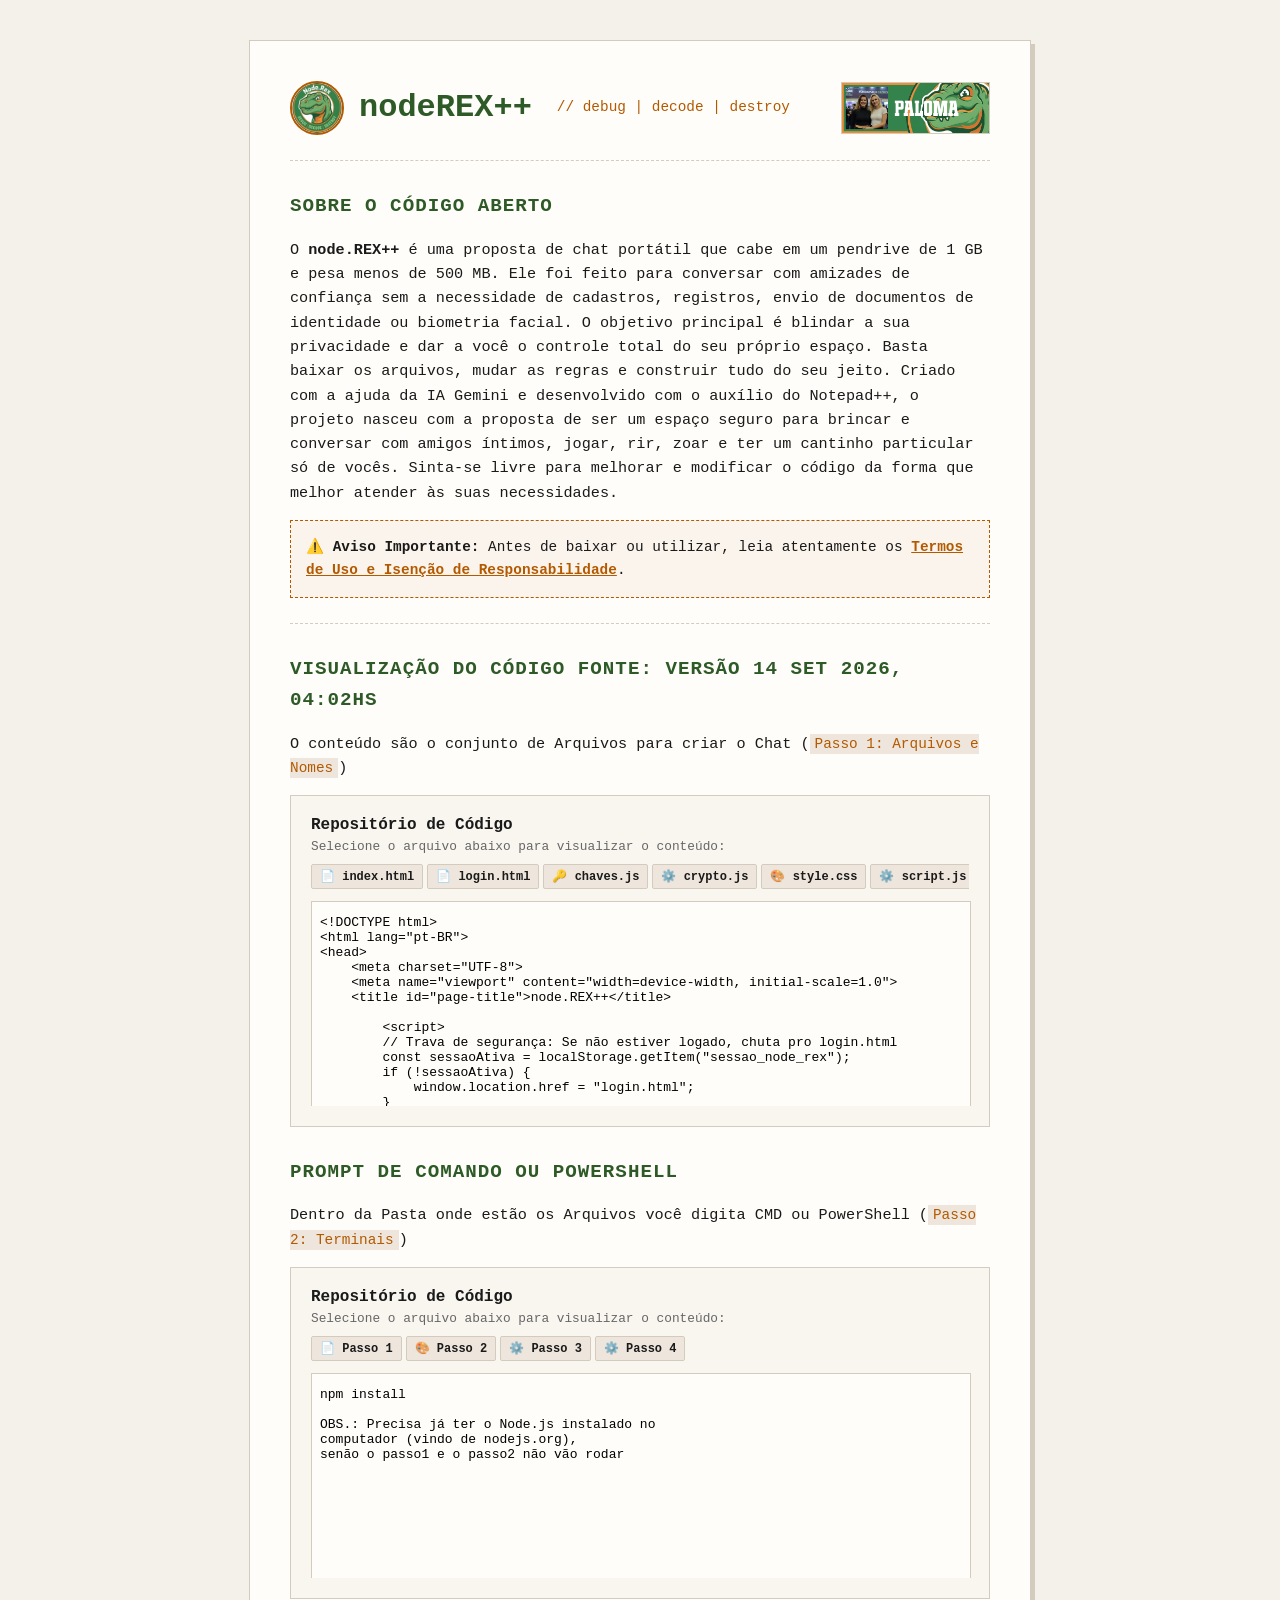
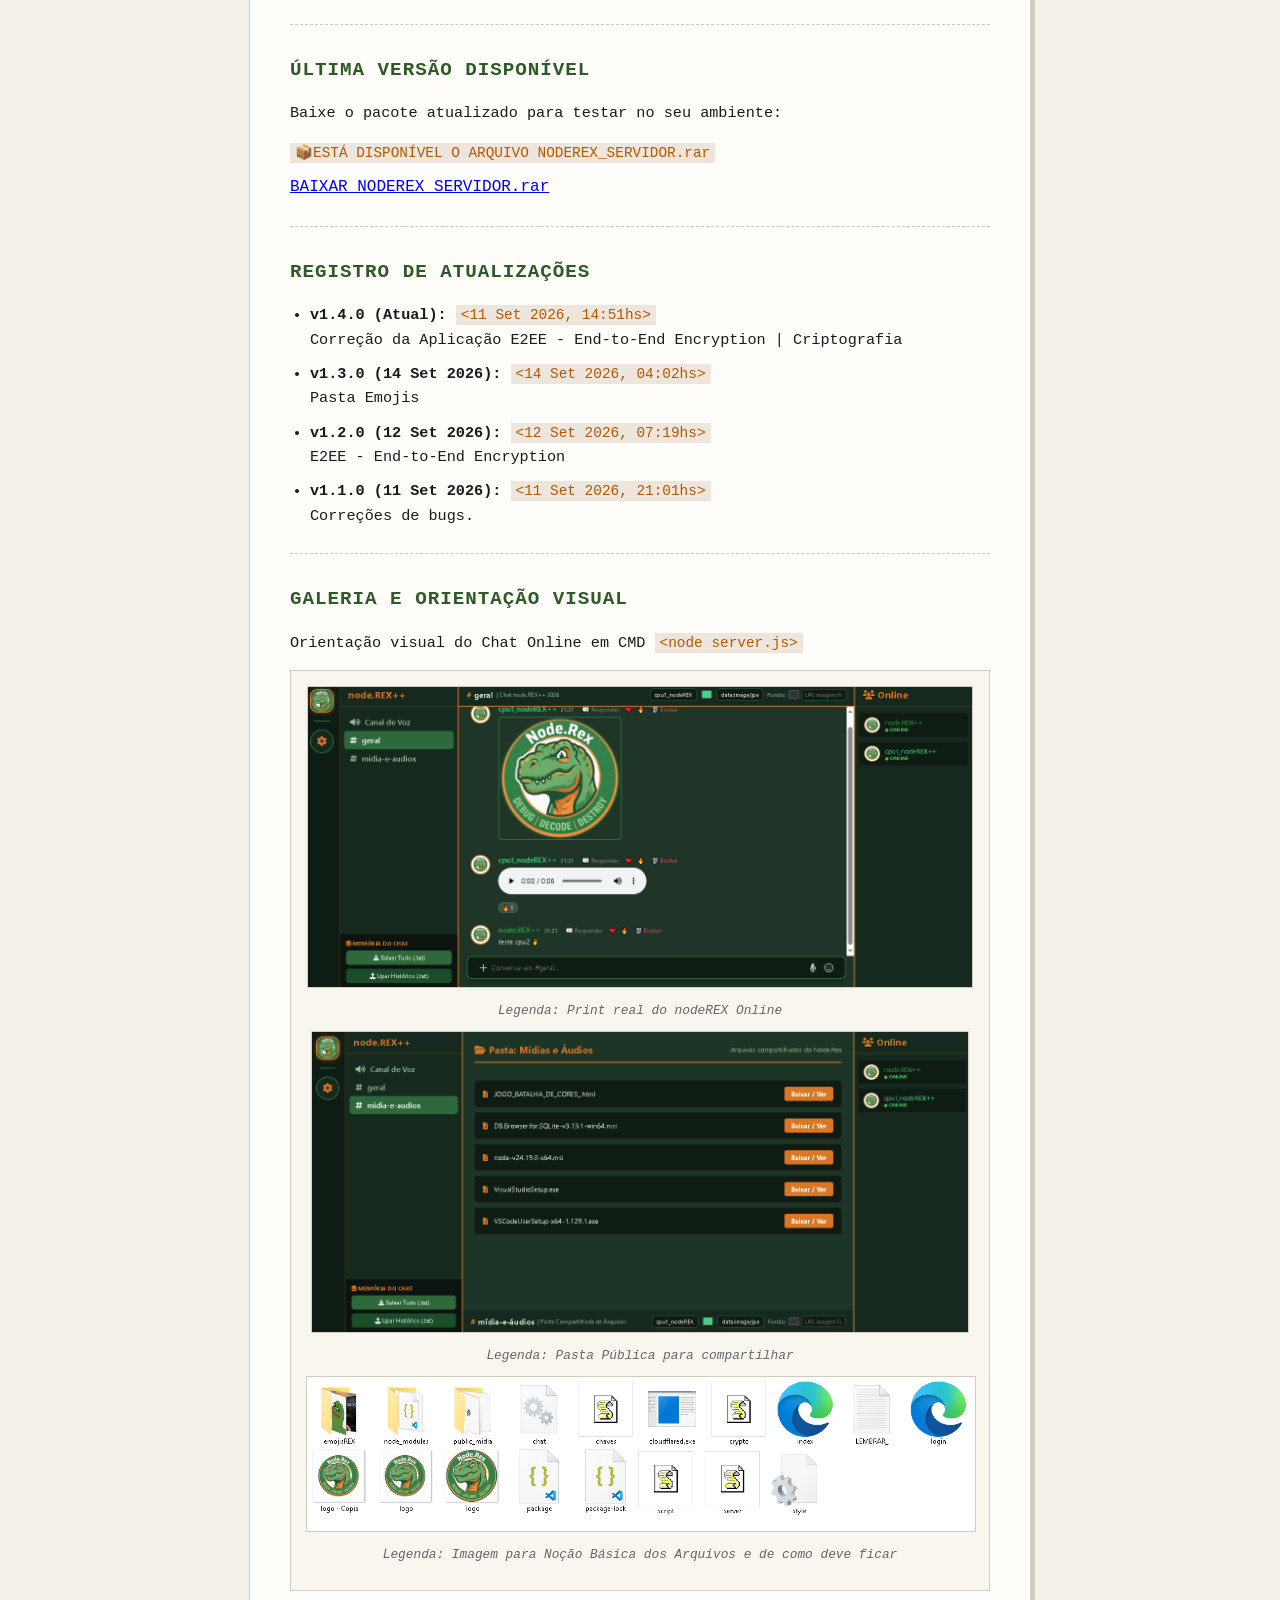
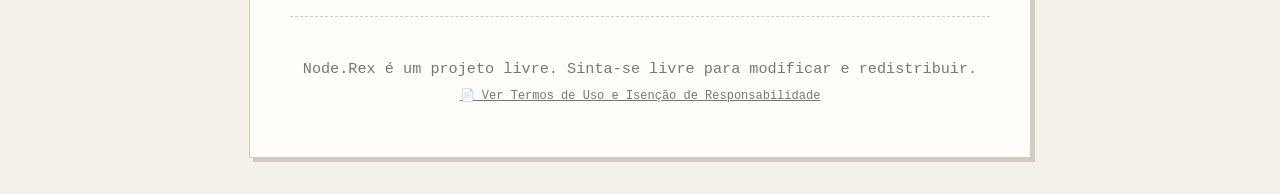
==== commit ace8786f: "Add files via upload" ====
--- a/index.html
+++ b/index.html
@@ -4,6 +4,7 @@
     <meta charset="UTF-8">
     <meta name="viewport" content="width=device-width, initial-scale=1.0">
     <title>nodeREX++</title>
+	<link rel="icon" type="image/png" href="logo.png">
     <link rel="stylesheet" href="style.css">
 </head>
 <body>
@@ -42,6 +43,14 @@
 			amigos íntimos, jogar, rir, zoar e ter um cantinho particular só de vocês. Sinta-se livre para melhorar e modificar o código da forma que melhor atender às suas 
 			necessidades.
 			
+            </p>
+        </section>
+		
+		<!-- AVISO DE TERMOS DESTACADO -->
+        <section style="background: rgba(179, 89, 0, 0.05); border: 1px dashed var(--accent-orange); padding: 15px; margin-top: 15px;">
+            <p style="margin: 0; font-size: 0.9rem;">
+                ⚠️ <strong>Aviso Importante:</strong> Antes de baixar ou utilizar, leia atentamente os 
+                <a href="termos.html" style="color: var(--accent-orange); font-weight: bold; text-decoration: underline;">Termos de Uso e Isenção de Responsabilidade</a>.
             </p>
         </section>
 
@@ -121,7 +130,14 @@
 
         <!-- RODAPÉ -->
         <footer>
-            <p>Node.Rex é um projeto livre. Sinta-se livre para modificar e redistribuir.</p>
+		
+            <p style="text-align: center; color: var(--rex-texto-muted); margin-top: 20px;">
+    Node.Rex é um projeto livre. Sinta-se livre para modificar e redistribuir.<br>
+    <a href="termos.html" style="color: var(--rex-laranja); font-size: 12px; text-decoration: underline; margin-top: 5px; display: inline-block;">
+        📄 Ver Termos de Uso e Isenção de Responsabilidade
+    </a>
+</p>
+			
         </footer>
 
     </div>
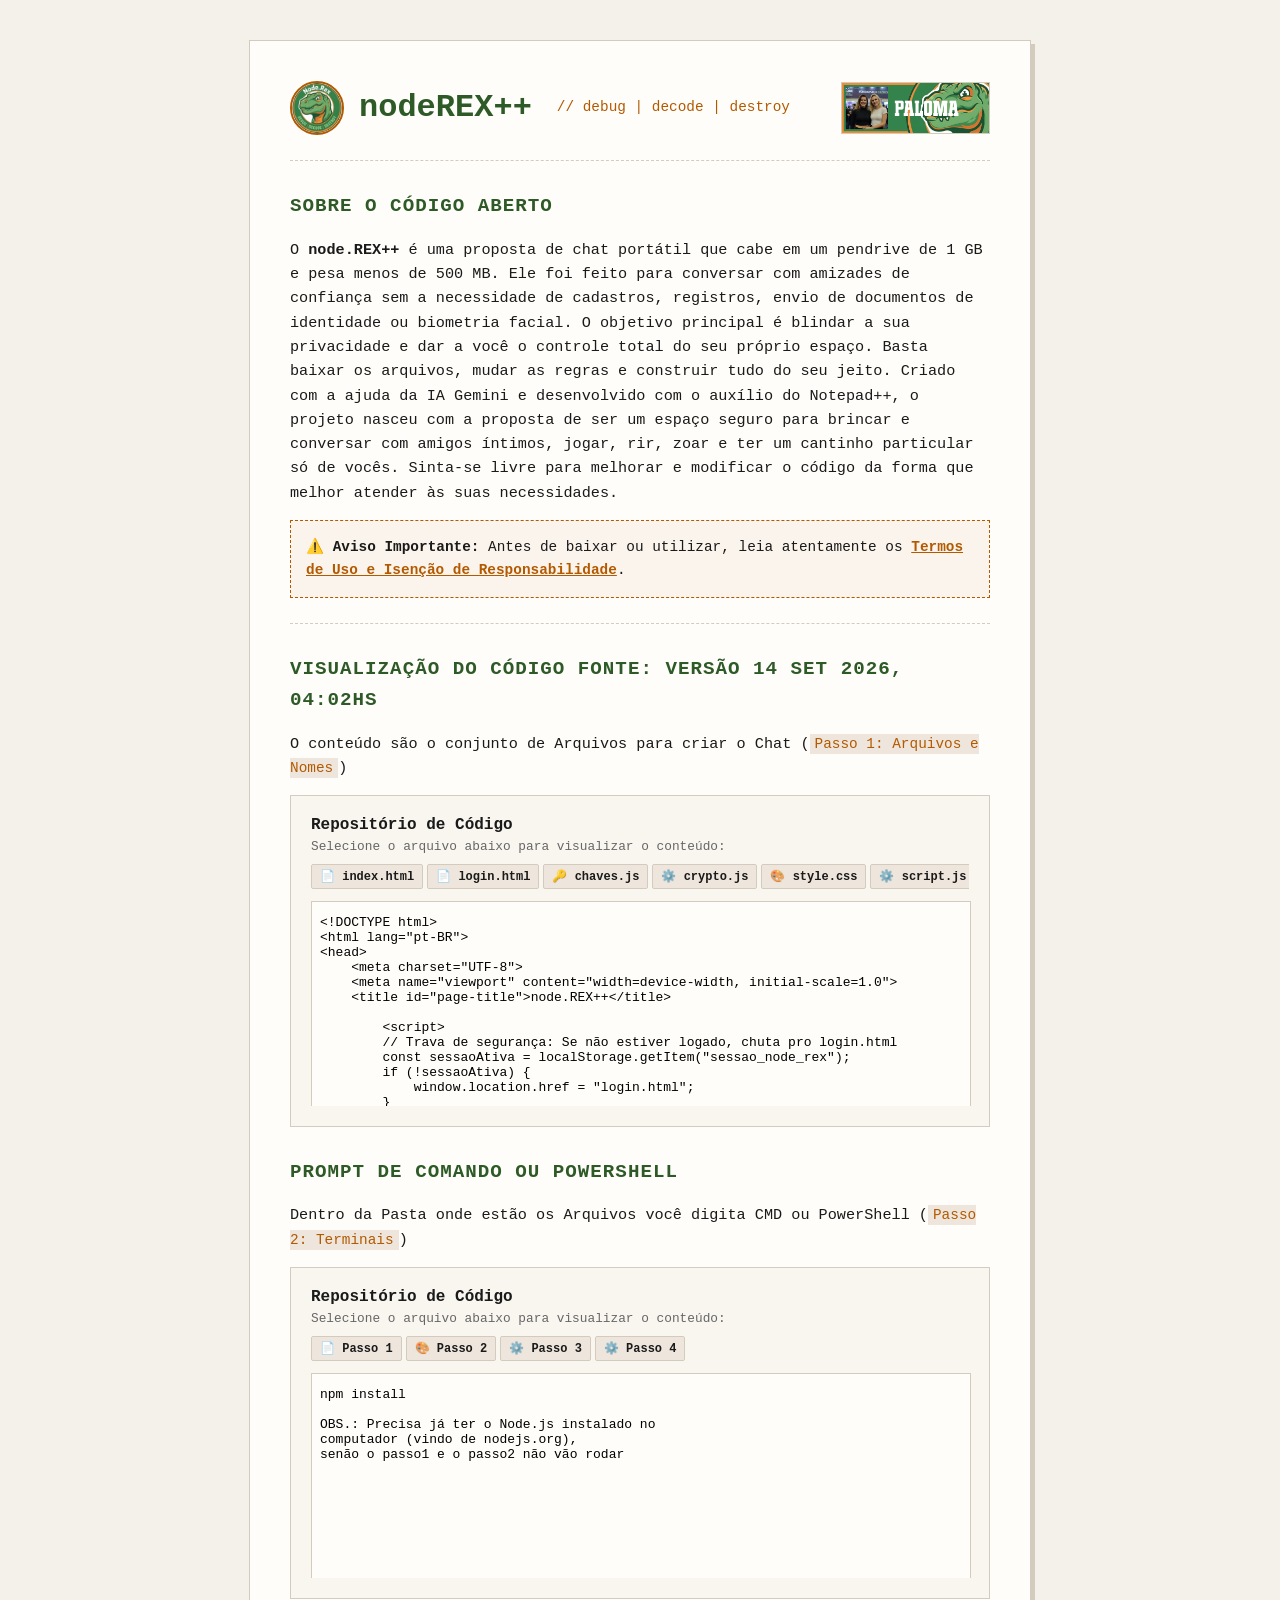
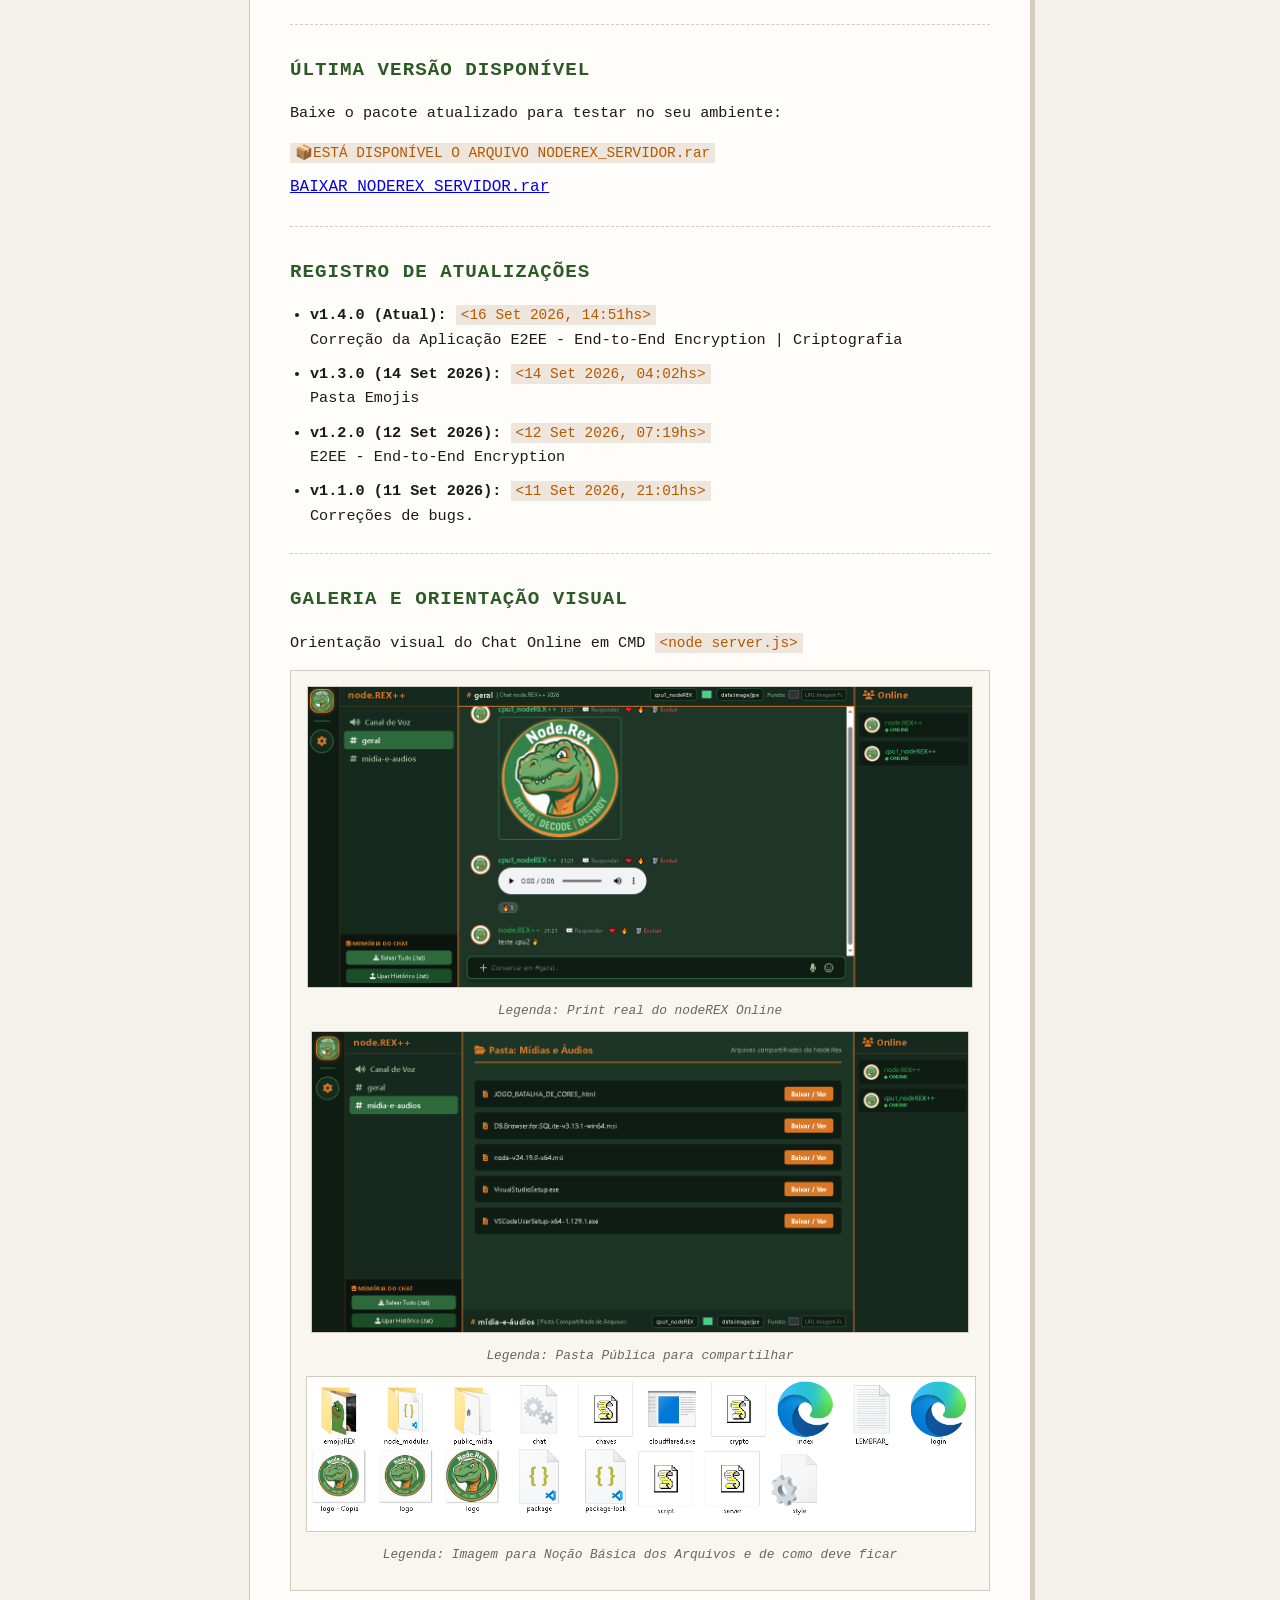
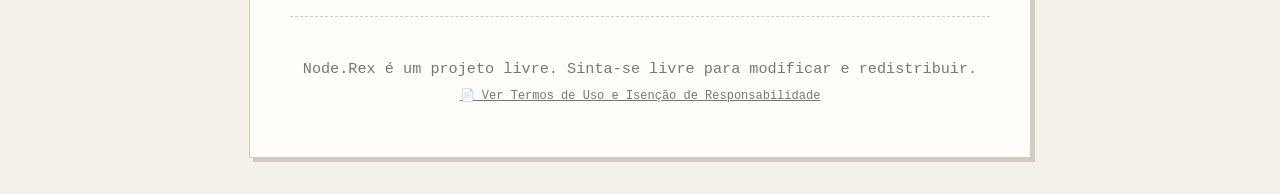
==== commit 90a59cb3: "Add files via upload" ====
--- a/index.html
+++ b/index.html
@@ -91,7 +91,7 @@
         <section>
             <h2>Registro de Atualizações</h2>
             <ul>
-				<li><strong>v1.4.0 (Atual):</strong> <code>&lt;11 Set 2026, 14:51hs&gt;</code> 
+				<li><strong>v1.4.0 (Atual):</strong> <code>&lt;16 Set 2026, 14:51hs&gt;</code> 
 					<br>Correção da Aplicação E2EE - End-to-End Encryption | Criptografia
 				</li>
 				<li><strong>v1.3.0 (14 Set 2026):</strong> <code>&lt;14 Set 2026, 04:02hs&gt;</code> 
